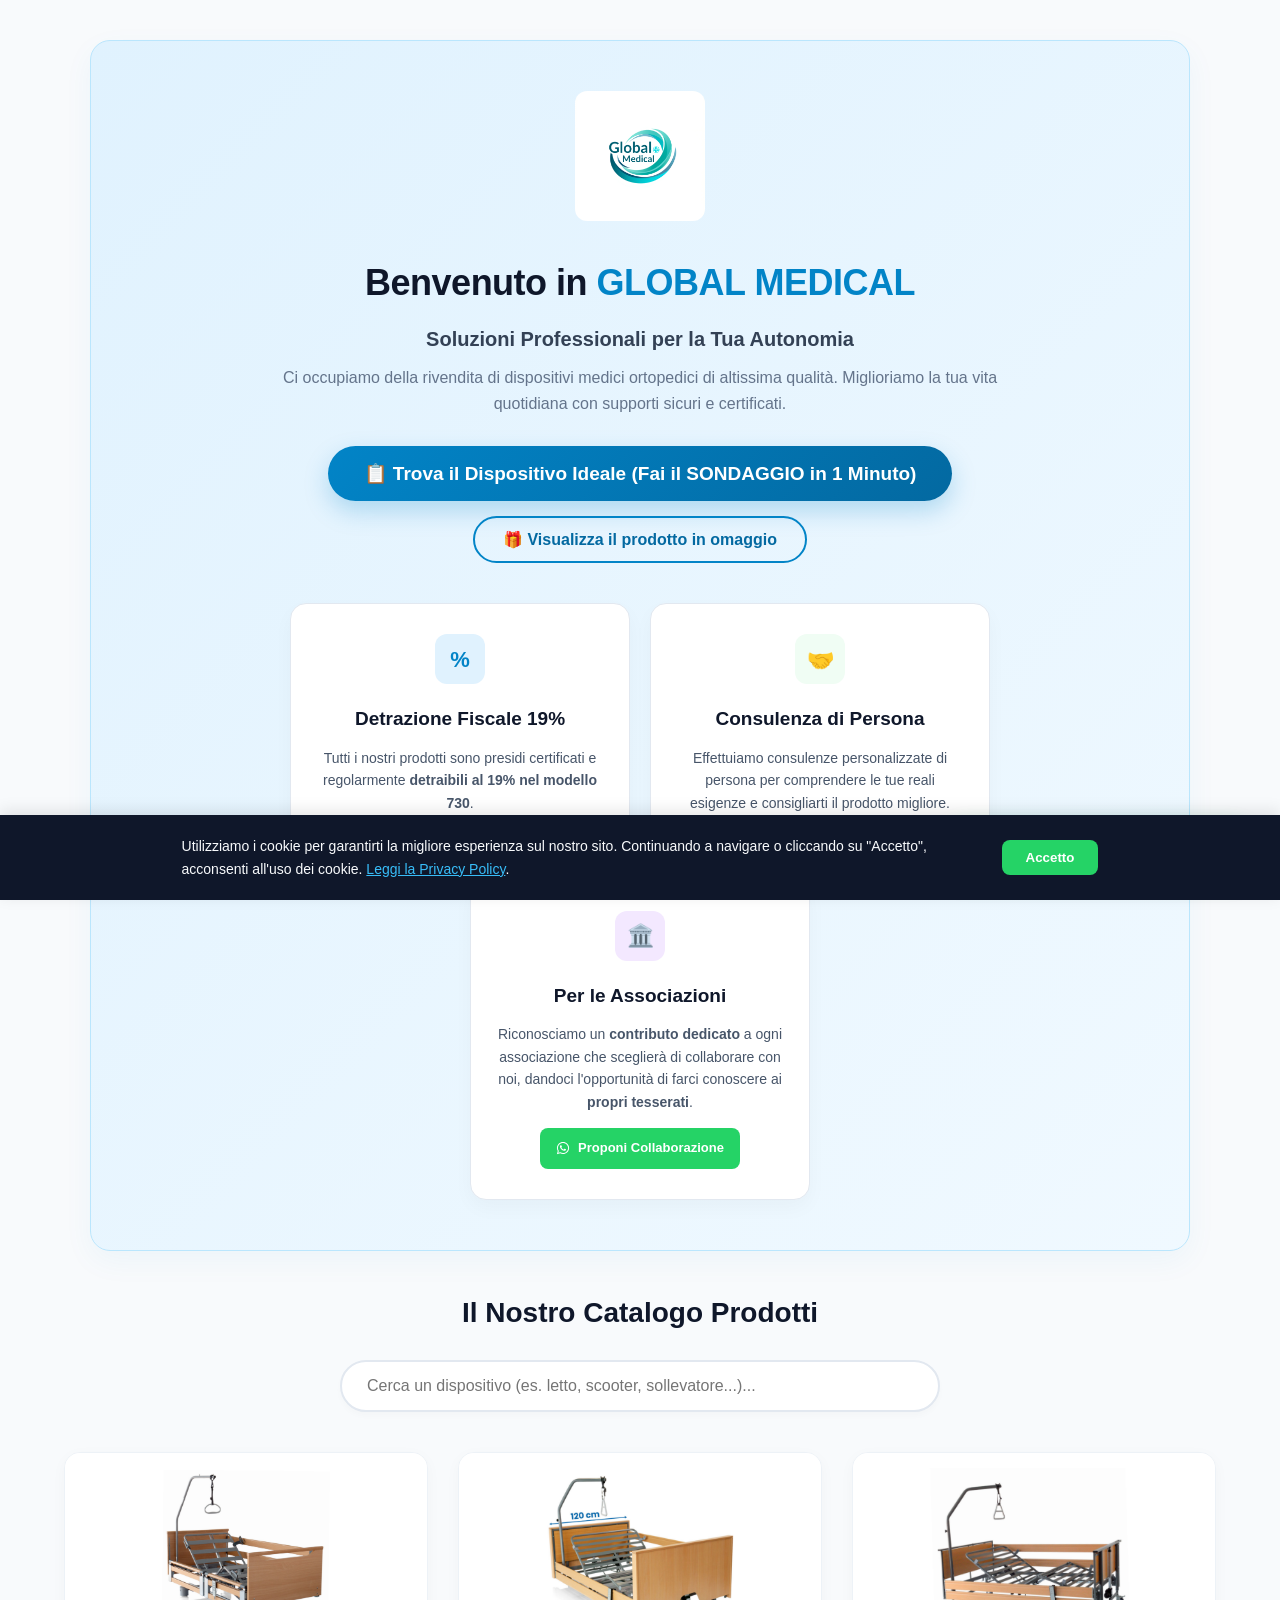
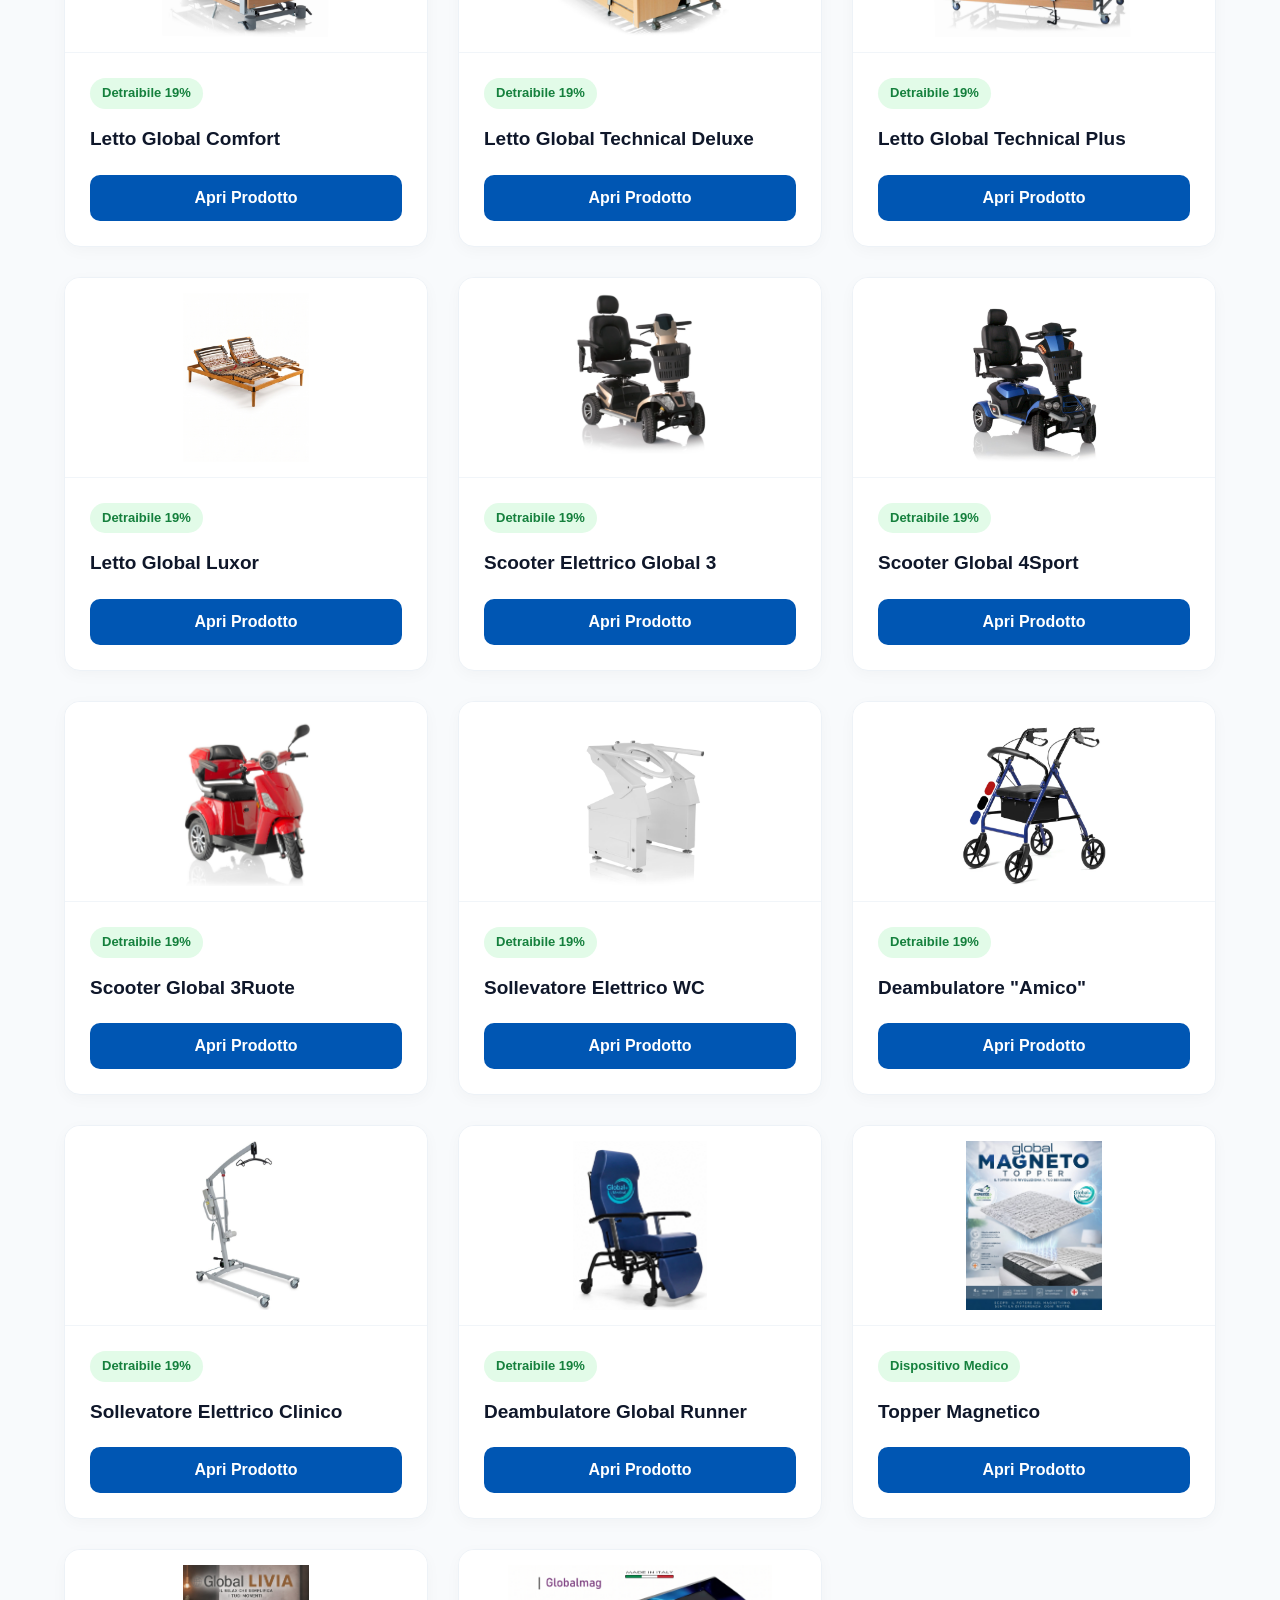
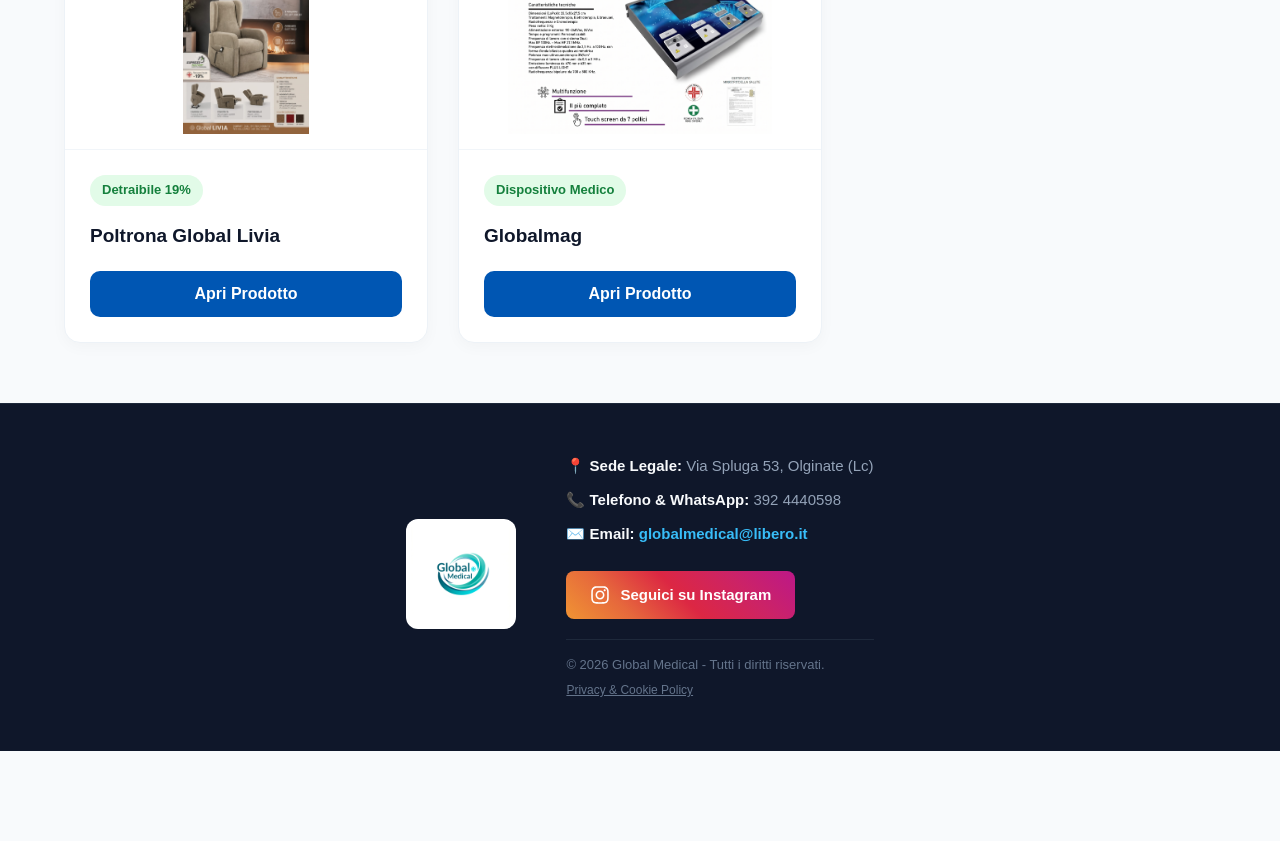
==== index.html @ 1dbcfe13 "Add files via upload" ====
<!DOCTYPE html>
<html lang="it">
<head>
    <meta charset="UTF-8">
    <meta name="viewport" content="width=device-width, initial-scale=1.0">
    <title>Dispositivi Medici Ortopedici e Scooter | Global Medical</title>
    <meta name="description" content="Global Medical offre dispositivi medici ortopedici, letti elettrici e scooter per anziani e disabili. Consulenza gratuita e detrazione fiscale del 19%.">
    
    <link rel="stylesheet" href="style.css">
    
    <script type="application/ld+json">
    {
      "@context": "https://schema.org",
      "@type": "MedicalBusiness",
      "name": "Global Medical",
      "image": "https://tuosito.com/logoglob.jpeg",
      "telephone": "+393924440598",
      "address": {
        "@type": "PostalAddress",
        "streetAddress": "Via Spluga 53",
        "addressLocality": "Olginate",
        "addressCountry": "IT"
      },
      "description": "Rivendita di dispositivi medici ortopedici di altissima qualità."
    }
    </script>
</head>
<body>

    <a href="https://wa.me/393924440598?text=Salve,%20vorrei%20prenotare%20una%20consulenza%20gratuita%20di%20persona" class="btn-consulenza-whatsapp" target="_blank">
        <svg xmlns="http://www.w3.org/2000/svg" viewBox="0 0 448 512" class="btn-icon" fill="white">
            <path d="M380.9 97.1C339 55.1 283.2 32 223.9 32c-122.4 0-222 99.6-222 222 0 39.1 10.2 77.3 29.6 111L0 480l117.7-30.9c32.4 17.7 68.9 27 106.1 27h.1c122.3 0 224.1-99.6 224.1-222 0-59.3-25.2-115-67.1-157.1zm-157 341.6c-33.2 0-65.7-8.9-94-25.7l-6.7-4-69.8 18.3L72 359.2l-4.4-7c-18.5-29.4-28.2-63.3-28.2-98.2 0-101.7 82.8-184.5 184.6-184.5 49.3 0 95.6 19.2 130.4 54.1 34.8 34.9 56.2 81.2 56.1 130.5 0 101.8-84.9 184.6-186.6 184.6zm101.2-138.2c-5.5-2.8-32.8-16.2-37.9-18-5.1-1.9-8.8-2.8-12.5 2.8-3.7 5.6-14.3 18-17.6 21.8-3.2 3.7-6.5 4.2-12 1.4-32.6-16.3-54-29.1-75.5-66-5.7-9.8 5.7-9.1 16.3-30.3 1.8-3.7.9-6.9-.5-9.7-1.4-2.8-12.5-30.1-17.1-41.2-4.5-10.8-9.1-9.3-12.5-9.5-3.2-.2-6.9-.2-10.6-.2-3.7 0-9.7 1.4-14.8 6.9-5.1 5.6-19.4 19-19.4 46.3 0 27.3 19.9 53.7 22.6 57.4 2.8 3.7 39.1 59.7 94.8 83.8 35.2 15.2 49 16.5 66.6 13.9 10.7-1.6 32.8-13.4 37.4-26.4 4.6-13 4.6-24.1 3.2-26.4-1.3-2.5-5-3.9-10.5-6.6z"/>
        </svg>
        Prenota Consulenza Gratuita
    </a>

    <div class="container">
        <div class="dashboard-welcome-panel">
            <div class="dashboard-logo-wrapper">
                <img src="logoglob.jpeg" alt="Global Medical Logo" class="dashboard-main-logo">
            </div>

            <h1 class="dashboard-welcome-title">Benvenuto in <span class="brand-highlight">GLOBAL MEDICAL</span></h1>
            <p class="dashboard-welcome-subtitle">Soluzioni Professionali per la Tua Autonomia</p>
            <p class="dashboard-welcome-description">Ci occupiamo della rivendita di dispositivi medici ortopedici di altissima qualità. Miglioriamo la tua vita quotidiana con supporti sicuri e certificati.</p>
            
            <div class="hero-buttons-wrapper">
                <button class="btn-sondaggio-hero" onclick="apriSondaggio()">
                    📋 Trova il Dispositivo Ideale (Fai il SONDAGGIO in 1 Minuto)
                </button>
                <button class="btn-omaggio-hero" onclick="apriOmaggio()">
                    🎁 Visualizza il prodotto in omaggio
                </button>
            </div>
            
            <div class="features-grid">
                <div class="feature-card tax-card">
                    <div class="card-icon">%</div>
                    <h3>Detrazione Fiscale 19%</h3>
                    <p>Tutti i nostri prodotti sono presidi certificati e regolarmente <strong>detraibili al 19% nel modello 730</strong>.</p>
                </div>
                <div class="feature-card consult-card">
                    <div class="card-icon">🤝</div>
                    <h3>Consulenza di Persona</h3>
                    <p>Effettuiamo consulenze personalizzate di persona per comprendere le tue reali esigenze e consigliarti il prodotto migliore.</p>
                </div>
                <div class="feature-card assoc-card">
                    <div class="card-icon">🏛️</div>
                    <h3>Per le Associazioni</h3>
                    <p>Riconosciamo un <strong>contributo dedicato</strong> a ogni associazione che sceglierà di collaborare con noi, dandoci l'opportunità di farci conoscere ai <strong>propri tesserati</strong>.</p>
                    <a href="https://wa.me/393924440598?text=Salve,%20siamo%20un'associazione%20e%20vorremmo%20approfondire%20la%20vostra%20proposta%20di%20collaborazione%20per%20i%20nostri%20tesserati." target="_blank" class="btn-wa-card-small">
                        <svg xmlns="http://www.w3.org/2000/svg" viewBox="0 0 448 512" fill="white" style="width:14px; height:14px;">
                            <path d="M380.9 97.1C339 55.1 283.2 32 223.9 32c-122.4 0-222 99.6-222 222 0 39.1 10.2 77.3 29.6 111L0 480l117.7-30.9c32.4 17.7 68.9 27 106.1 27h.1c122.3 0 224.1-99.6 224.1-222 0-59.3-25.2-115-67.1-157.1zm-157 341.6c-33.2 0-65.7-8.9-94-25.7l-6.7-4-69.8 18.3L72 359.2l-4.4-7c-18.5-29.4-28.2-63.3-28.2-98.2 0-101.7 82.8-184.5 184.6-184.5 49.3 0 95.6 19.2 130.4 54.1 34.8 34.9 56.2 81.2 56.1 130.5 0 101.8-84.9 184.6-186.6 184.6zm101.2-138.2c-5.5-2.8-32.8-16.2-37.9-18-5.1-1.9-8.8-2.8-12.5 2.8-3.7 5.6-14.3 18-17.6 21.8-3.2 3.7-6.5 4.2-12 1.4-32.6-16.3-54-29.1-75.5-66-5.7-9.8 5.7-9.1 16.3-30.3 1.8-3.7.9-6.9-.5-9.7-1.4-2.8-12.5-30.1-17.1-41.2-4.5-10.8-9.1-9.3-12.5-9.5-3.2-.2-6.9-.2-10.6-.2-3.7 0-9.7 1.4-14.8 6.9-5.1 5.6-19.4 19-19.4 46.3 0 27.3 19.9 53.7 22.6 57.4 2.8 3.7 39.1 59.7 94.8 83.8 35.2 15.2 49 16.5 66.6 13.9 10.7-1.6 32.8-13.4 37.4-26.4 4.6-13 4.6-24.1 3.2-26.4-1.3-2.5-5-3.9-10.5-6.6z"/>
                        </svg>
                        Proponi Collaborazione
                    </a>
                </div>
            </div>
        </div>
    </div>

    <main class="container">
        <h2 class="section-title">Il Nostro Catalogo Prodotti</h2>
        <div class="search-container">
            <input type="text" id="productSearch" placeholder="Cerca un dispositivo (es. letto, scooter, sollevatore...)...">
        </div>

        <div class="products-grid" id="productsGrid">
            
            <div class="product-card" data-name="letto ortopedico elettrico singolo global comfort disabili anziani">
                <div class="product-img-container"><img src="GLOBAL COMFORT-1.png" alt="Letto ortopedico elettrico Global Comfort per anziani" loading="lazy" class="product-img"></div>
                <div class="product-content">
                    <span class="badge-fiscale">Detraibile 19%</span>
                    <h3>Letto Global Comfort</h3>
                    <button class="btn-apri" onclick="apriModale('letto-comfort')">Apri Prodotto</button>
                </div>
            </div>

            <div class="product-card" data-name="letto ortopedico elettrico ribassato global technical deluxe">
                <div class="product-img-container"><img src="GLOBAL TECHNICAL DELUXE-1.png" alt="Letto ortopedico elettrico ribassato Global Technical Deluxe" loading="lazy" class="product-img"></div>
                <div class="product-content">
                    <span class="badge-fiscale">Detraibile 19%</span>
                    <h3>Letto Global Technical Deluxe</h3>
                    <button class="btn-apri" onclick="apriModale('letto-deluxe')">Apri Prodotto</button>
                </div>
            </div>

            <div class="product-card" data-name="letto ortopedico elettrico global technical plus">
                <div class="product-img-container"><img src="GLOBAL TECHNICAL PLUS-1.png" alt="Letto ortopedico elettrico Global Technical Plus" loading="lazy" class="product-img"></div>
                <div class="product-content">
                    <span class="badge-fiscale">Detraibile 19%</span>
                    <h3>Letto Global Technical Plus</h3>
                    <button class="btn-apri" onclick="apriModale('letto-plus')">Apri Prodotto</button>
                </div>
            </div>

            <div class="product-card" data-name="letto ortopedico elettrico singolo piazza e mezza global luxor funghi alveolati detraibile">
                <div class="product-img-container"><img src="global luxor.png" alt="Letto Global Luxor" loading="lazy" class="product-img"></div>
                <div class="product-content">
                    <span class="badge-fiscale">Detraibile 19%</span>
                    <h3>Letto Global Luxor</h3>
                    <button class="btn-apri" onclick="apriModale('letto-luxor')">Apri Prodotto</button>
                </div>
            </div>

            <div class="product-card" data-name="scooter elettrico global 3 esterno">
                <div class="product-img-container"><img src="GLOBAL 3-1.png" alt="Scooter elettrico Global 3" loading="lazy" class="product-img"></div>
                <div class="product-content">
                    <span class="badge-fiscale">Detraibile 19%</span>
                    <h3>Scooter Elettrico Global 3</h3>
                    <button class="btn-apri" onclick="apriModale('scooter-3')">Apri Prodotto</button>
                </div>
            </div>

            <div class="product-card" data-name="scooter elettrico robusto global 4sport">
                <div class="product-img-container"><img src="GLOBAL 4SPORT-1.png" alt="Scooter elettrico Global 4Sport" loading="lazy" class="product-img"></div>
                <div class="product-content">
                    <span class="badge-fiscale">Detraibile 19%</span>
                    <h3>Scooter Global 4Sport</h3>
                    <button class="btn-apri" onclick="apriModale('scooter-4sport')">Apri Prodotto</button>
                </div>
            </div>

            <div class="product-card" data-name="scooter elettrico 3 ruote vespa global 3ruote">
                <div class="product-img-container"><img src="GLOBAL 3RUOTE-1.png" alt="Scooter elettrico a 3 ruote stile vespa" loading="lazy" class="product-img"></div>
                <div class="product-content">
                    <span class="badge-fiscale">Detraibile 19%</span>
                    <h3>Scooter Global 3Ruote</h3>
                    <button class="btn-apri" onclick="apriModale('scooter-3ruote')">Apri Prodotto</button>
                </div>
            </div>

            <div class="product-card" data-name="sollevatore elettrico per wc bagno anziani disabili">
                <div class="product-img-container"><img src="sollevatore wc-1.jpg" alt="Sollevatore elettrico per WC" loading="lazy" class="product-img"></div>
                <div class="product-content">
                    <span class="badge-fiscale">Detraibile 19%</span>
                    <h3>Sollevatore Elettrico WC</h3>
                    <button class="btn-apri" onclick="apriModale('sollevatore-wc')">Apri Prodotto</button>
                </div>
            </div>

            <div class="product-card" data-name="deambulatore rollator amico">
                <div class="product-img-container"><img src="Deambulatore.png" alt="Deambulatore rollator per anziani" loading="lazy" class="product-img"></div>
                <div class="product-content">
                    <span class="badge-fiscale">Detraibile 19%</span>
                    <h3>Deambulatore "Amico"</h3>
                    <button class="btn-apri" onclick="apriModale('deambulatore-amico')">Apri Prodotto</button>
                </div>
            </div>

            <div class="product-card" data-name="sollevatore elettrico classico trasferimenti">
                <div class="product-img-container"><img src="Sollevatore elettrico-1.png" alt="Sollevatore elettrico per trasferimenti letto carrozzina" loading="lazy" class="product-img"></div>
                <div class="product-content">
                    <span class="badge-fiscale">Detraibile 19%</span>
                    <h3>Sollevatore Elettrico Clinico</h3>
                    <button class="btn-apri" onclick="apriModale('sollevatore-clinico')">Apri Prodotto</button>
                </div>
            </div>

            <div class="product-card" data-name="deambulatore rollator global runner pieghevole leggero anziani senior">
                <div class="product-img-container"><img src="GLOBAL RUNNER-1.jpg.jpeg" alt="Deambulatore Global Runner" loading="lazy" class="product-img"></div>
                <div class="product-content">
                    <span class="badge-fiscale">Detraibile 19%</span>
                    <h3>Deambulatore Global Runner</h3>
                    <button class="btn-apri" onclick="apriModale('deambulatore-runner')">Apri Prodotto</button>
                </div>
            </div>

            <div class="product-card" data-name="topper magnetico terapia riposo letto comfort">
                <div class="product-img-container"><img src="Magneto Topper.jpeg" alt="Topper Magnetico" loading="lazy" class="product-img"></div>
                <div class="product-content">
                    <span class="badge-fiscale">Dispositivo Medico</span>
                    <h3>Topper Magnetico</h3>
                    <button class="btn-apri" onclick="apriModale('topper-magnetico')">Apri Prodotto</button>
                </div>
            </div>

            <div class="product-card" data-name="poltrona relax elettrica alzapersona global livia 2 motori lift antimacchia anziani disabili comfort">
                <div class="product-img-container"><img src="Global Livia.png" alt="Poltrona Relax Global Livia" loading="lazy" class="product-img"></div>
                <div class="product-content">
                    <span class="badge-fiscale">Detraibile 19%</span>
                    <h3>Poltrona Global Livia</h3>
                    <button class="btn-apri" onclick="apriModale('poltrona-livia')">Apri Prodotto</button>
                </div>
            </div>

            <div class="product-card" data-name="globalmag magnetoterapia elettroterapia ultrasuoni radiofrequenza cromoterapia multifunzione touch screen">
                <div class="product-img-container"><img src="Globalmag.png" alt="Globalmag dispositivo multifunzione magnetoterapia" loading="lazy" class="product-img"></div>
                <div class="product-content">
                    <span class="badge-fiscale">Dispositivo Medico</span>
                    <h3>Globalmag</h3>
                    <button class="btn-apri" onclick="apriModale('globalmag')">Apri Prodotto</button>
                </div>
            </div>
            
        </div>
    </main>

    <footer>
        <div class="container footer-content">
            <div class="footer-logo-section">
                <img src="logoglob.jpeg" alt="Global Medical Logo" class="footer-logo">
            </div>
            
            <div class="footer-text-section">
                <div class="footer-details">
                    <p>📍 <strong>Sede Legale:</strong> Via Spluga 53, Olginate (Lc)</p>
                    <p>📞 <strong>Telefono & WhatsApp:</strong> 392 4440598</p>
                    <p>✉️ <strong>Email:</strong> <a href="mailto:globalmedical@libero.it">globalmedical@libero.it</a></p>
                    <a href="https://www.instagram.com/globalmedicalbenessere?igsh=MXJwaGk5YXZxcnk0aw==" target="_blank" class="btn-instagram-footer">
                        <svg xmlns="http://www.w3.org/2000/svg" viewBox="0 0 448 512" class="btn-icon" fill="currentColor">
                            <path d="M224.1 141c-63.6 0-114.9 51.3-114.9 114.9s51.3 114.9 114.9 114.9S339 319.5 339 255.9 287.7 141 224.1 141zm0 189.6c-41.1 0-74.7-33.5-74.7-74.7s33.5-74.7 74.7-74.7 74.7 33.5 74.7 74.7-33.6 74.7-74.7 74.7zm146.4-194.3c0 14.9-12 26.8-26.8 26.8-14.9 0-26.8-12-26.8-26.8s12-26.8 26.8-26.8 26.8 12.2 26.8 26.8zm76.1 27.2c-1.7-35.9-9.9-67.7-36.2-93.9-26.2-26.2-58-34.4-93.9-36.2-37-2.1-147.9-2.1-184.9 0-35.8 1.7-67.6 9.9-93.9 36.1s-34.4 58-36.2 93.9c-2.1 37-2.1 147.9 0 184.9 1.7 35.9 9.9 67.7 36.2 93.9s58 34.4 93.9 36.2c37 2.1 147.9 2.1 184.9 0 35.9-1.7 67.7-9.9 93.9-36.2 26.2-26.2 34.4-58 36.2-93.9 2.1-37 2.1-147.8 0-184.8zM398.8 388c-7.8 19.6-22.9 34.7-42.6 42.6-29.5 11.7-99.5 9-132.1 9s-102.7 2.6-132.1-9c-19.6-7.8-34.7-22.9-42.6-42.6-11.7-29.5-9-99.5-9-132.1s-2.6-102.7 9-132.1c7.8-19.6 22.9-34.7 42.6-42.6 29.5-11.7 99.5-9 132.1-9s102.7-2.6 132.1 9c19.6 7.8 34.7 22.9 42.6 42.6 11.7 29.5 9 99.5 9 132.1s2.7 102.7-9 132.1z"/>
                        </svg>
                        Seguici su Instagram
                    </a>
                </div>
                <p class="copyright-text">
                    &copy; 2026 Global Medical - Tutti i diritti riservati.<br>
                    <a href="policy.html" style="color: #64748b; text-decoration: underline; font-size: 12px; margin-top:5px; display:inline-block;">Privacy & Cookie Policy</a>
                </p>
            </div>
        </div>
    </footer>

    <div id="modalProdotto" class="modal">
        <div class="modal-content">
            <span class="close-btn" onclick="chiudiModale()">&times;</span>
            <span class="badge-fiscale">Dispositivo Medico Detraibile 19%</span>
            <h2 id="modalTitolo">Titolo Prodotto</h2>
            <div class="modal-media-section">
                <div class="main-preview-box">
                    <img id="modalFotoPrincipale" src="" alt="Foto principale" onclick="apriLightboxAttuale()">
                    <div class="zoom-hint">🔍 Clicca sulla foto per ingrandirla a schermo intero</div>
                </div>
                <div id="modalGalleriaScorrevole" class="thumb-scroll-container"></div>
            </div>
            <p id="modalDescrizione" class="modal-descrizione"></p>
            <div id="modalDettagli" class="modal-dettagli"></div>
            <a id="modalWhatsapp" href="#" class="btn-whatsapp btn-modal-wa" target="_blank">
                Richiedi Informazioni su questo Prodotto
            </a>
        </div>
    </div>

    <div id="lightboxFoto" class="lightbox">
        <span class="close-lightbox" onclick="chiudiLightbox()">&times;</span>
        <button class="lightbox-arrow arrow-left" onclick="cambiaFotoLightbox(-1)">&#10094;</button>
        <div class="lightbox-content-box">
            <img id="lightboxImgGrande" src="" alt="Zoom foto">
        </div>
        <button class="lightbox-arrow arrow-right" onclick="cambiaFotoLightbox(1)">&#10095;</button>
    </div>

    <div id="modalOmaggio" class="modal">
        <div class="modal-content" style="max-width: 500px; text-align: center;">
            <span class="close-btn" onclick="chiudiOmaggio()">&times;</span>
            <h2 style="color: #0f172a; margin-bottom: 10px;">Il tuo Regalo Esclusivo</h2>
            <p style="margin-bottom: 20px; color: #475569;">Completa il SONDAGGIO di un minuto e ricevi in omaggio il comodo Cuscino Global Medical insieme alla tua consulenza!</p>
            
            <img src="Cuscinoglob.jpeg" alt="Cuscino Global Medical in Omaggio" style="max-width: 100%; border-radius: 12px; box-shadow: 0 4px 15px rgba(0,0,0,0.1);">
            
            <button class="btn-sondaggio-invia" style="margin-top: 25px;" onclick="chiudiOmaggio(); apriSondaggio();">
                Inizia il Sondaggio Ora
            </button>
        </div>
    </div>

    <div id="modalSondaggio" class="modal">
        <div class="modal-content" style="max-width: 580px;">
            <span class="close-btn" onclick="chiudiSondaggio()">&times;</span>
            <span class="badge-fiscale" style="background-color: #e0f2fe; color: #0284c7;">Consulenza e Cuscino in Omaggio</span>
            <h2 style="color: #0f172a; margin-top: 10px; margin-bottom: 10px; font-weight: 800;">Trova la Soluzione ai tuoi Dolori</h2>
            
            <p style="color: #dc2626; font-weight: 700; font-size: 13px; margin-bottom: 10px; border-left: 3px solid #dc2626; padding-left: 10px;">
                📍 Attenzione: I nostri servizi e l'omaggio sono validi esclusivamente per i residenti nel NORD ITALIA.
            </p>
            
            <p style="margin-bottom: 25px; color: #475569; font-size: 14px;">Rispondi a queste brevi domande per aiutarci a capire la tua situation. Inserisci il cellulare per ricevere la consulenza.</p>
            
            <form action="https://formsubmit.co/matteosala40@gmail.com" method="POST" class="form-sondaggio" id="formSondaggioPersonale">
                <input type="hidden" name="_subject" value="🎯 Nuovo Contatto: Sondaggio Magnetoterapia">
                <input type="hidden" name="_template" value="table">
                <input type="hidden" name="_captcha" value="false">

                <div class="form-group">
                    <label>1. Che tipo di dolori hai?</label>
                    <select name="Tipo_Dolore" required>
                        <option value="" disabled selected>Scegli un'opzione...</option>
                        <option value="Dolori articolari (ginocchia, spalle, ecc.)">Dolori articolari (ginocchia, spalle, ecc.)</option>
                        <option value="Mal di schiena o Cervicale">Mal di schiena o Cervicale</option>
                        <option value="Artrite o Artrosi">Artrite o Artrosi</option>
                        <option value="Dolori muscolari o traumi recenti">Dolori muscolari o traumi recenti</option>
                    </select>
                </div>
                <div class="form-group">
                    <label>2. Prendi farmaci per questi dolori?</label>
                    <select name="Uso_Farmaci" required>
                        <option value="" disabled selected>Scegli un'opzione...</option>
                        <option value="Sì, quotidianamente">Sì, quotidianamente</option>
                        <option value="Sì, ma solo al bisogno">Sì, ma solo al bisogno</option>
                        <option value="No, preferisco non prendere nulla">No, preferisco non prendere nulla</option>
                    </select>
                </div>
                <div class="form-group">
                    <label>3. Sei un portatore di pacemaker?</label>
                    <select name="Pacemaker" required>
                        <option value="" disabled selected>Scegli un'opzione...</option>
                        <option value="Sì">Sì</option>
                        <option value="No">No</option>
                    </select>
                </div>
                <div class="form-group">
                    <label>4. Conosci la magnetoterapia?</label>
                    <select name="Conoscenza_Magnetoterapia" required>
                        <option value="" disabled selected>Scegli un'opzione...</option>
                        <option value="Sì, l'ho già provata in passato">Sì, l'ho già provata in passato</option>
                        <option value="Ne ho sentito parlare ma non l'ho mai provata">Ne ho sentito parlare ma non l'ho mai provata</option>
                        <option value="No, non so cosa sia">No, non so cosa sia</option>
                    </select>
                </div>
                <div class="form-group">
                    <label>5. Inserisci il tuo numero di cellulare:</label>
                    <input type="tel" name="Numero_Cellulare" placeholder="Es. 392 4440598" required>
                </div>
                <div class="form-group">
                    <label>6. In quale area geografica risiedi?</label>
                    <select name="Area_Geografica" id="controlloRegione" required>
                        <option value="" disabled selected>Seleziona la tua area...</option>
                        <option value="Nord Italia">Nord Italia (Servizio Attivo e Omaggio Valido)</option>
                        <option value="Centro Italia">Centro Italia (Servizio attualmente NON coperto)</option>
                        <option value="Sud o Isole">Sud o Isole (Servizio attualmente NON coperto)</option>
                    </select>
                </div>

                <button type="submit" class="btn-invia-sondaggio">Invia e Ricevi Consulenza</button>
            </form>
        </div>
    </div>

    <div id="cookieBanner" class="cookie-banner">
        <p>
            Utilizziamo i cookie per garantirti la migliore esperienza sul nostro sito. 
            Continuando a navigare o cliccando su "Accetto", acconsenti all'uso dei cookie. 
            <a href="policy.html" target="_blank" class="cookie-link">Leggi la Privacy Policy</a>.
        </p>
        <button id="btnAccettaCookie" class="btn-cookie">Accetto</button>
    </div>

    <script src="script.js"></script>

</body>
</html>
---- style.css ----
/* Reset e impostazioni di base */
* { margin: 0; padding: 0; box-sizing: border-box; font-family: 'Segoe UI', Tahoma, Geneva, Verdana, sans-serif; }
body { background-color: #f8fafc; color: #1e293b; line-height: 1.6; padding-bottom: 90px; }
.container { width: 90%; max-width: 1200px; margin: 0 auto; }

/* Riquadro di Benvenuto Centrato e Moderno */
.dashboard-welcome-panel {
    background: linear-gradient(135deg, #e0f2fe 0%, #f0f9ff 100%);
    border: 1.5px solid #bae6fd;
    border-radius: 20px;
    padding: 50px 30px;
    margin: 40px auto;
    max-width: 1100px;
    box-shadow: 0 10px 30px rgba(2, 132, 199, 0.05);
    display: flex;
    flex-direction: column;
    align-items: center;
    justify-content: center;
    text-align: center;
}

.dashboard-logo-wrapper { margin-bottom: 25px; }
.dashboard-main-logo { height: 130px; width: auto; object-fit: contain; border-radius: 12px; }

/* Tipografia del Benvenuto */
.dashboard-welcome-title { color: #0f172a; font-size: 36px; font-weight: 800; letter-spacing: -0.5px; margin-bottom: 12px; }
.brand-highlight { color: #0284c7; }
.dashboard-welcome-subtitle { color: #334155; font-size: 20px; font-weight: 600; max-width: 800px; margin-bottom: 10px; }
.dashboard-welcome-description { color: #64748b; font-size: 16px; font-weight: 400; max-width: 750px; margin-bottom: 30px; }

/* CONTENITORE E STILI DEI NUOVI BOTTONI HERO (Sondaggio e Omaggio) */
.hero-buttons-wrapper {
    display: flex;
    flex-direction: column;
    align-items: center;
    gap: 15px;
    margin-bottom: 40px;
}

.btn-sondaggio-hero {
    background: linear-gradient(135deg, #0284c7 0%, #0369a1 100%);
    color: white;
    font-size: 19px;
    font-weight: 800;
    padding: 16px 36px;
    border: none;
    border-radius: 50px;
    cursor: pointer;
    box-shadow: 0 10px 25px rgba(2, 132, 199, 0.25);
    transition: transform 0.2s, box-shadow 0.2s;
    animation: battitoEffetto 2.5s infinite;
}
.btn-sondaggio-hero:hover { transform: scale(1.03); box-shadow: 0 12px 30px rgba(2, 132, 199, 0.35); }

.btn-omaggio-hero {
    background-color: transparent;
    color: #0369a1;
    font-size: 16px;
    font-weight: 700;
    padding: 12px 28px;
    border: 2px solid #0284c7;
    border-radius: 50px;
    cursor: pointer;
    transition: background-color 0.2s, color 0.2s, transform 0.2s;
}
.btn-omaggio-hero:hover {
    background-color: #0284c7;
    color: white;
    transform: scale(1.02);
}

@keyframes battitoEffetto {
    0% { transform: scale(1); }
    50% { transform: scale(1.02); box-shadow: 0 10px 30px rgba(2, 132, 199, 0.4); }
    100% { transform: scale(1); }
}

/* Griglia Finestrelte Servizi */
.features-grid { display: flex; justify-content: center; gap: 20px; flex-wrap: wrap; width: 100%; }

.feature-card { 
    background: #ffffff; 
    padding: 30px 25px; 
    border-radius: 16px; 
    width: 100%; 
    max-width: 340px; 
    text-align: center; 
    box-shadow: 0 8px 20px rgba(15, 23, 42, 0.03); 
    border: 1px solid #e2e8f0; 
    transition: transform 0.3s ease, box-shadow 0.3s ease; 
    display: flex;
    flex-direction: column;
    align-items: center; 
    justify-content: space-between;
}
.feature-card:hover { transform: translateY(-5px); box-shadow: 0 15px 35px rgba(15, 23, 42, 0.08); }

.card-icon { width: 50px; height: 50px; border-radius: 12px; display: flex; align-items: center; justify-content: center; font-size: 22px; font-weight: bold; margin-bottom: 20px; }

/* Colori personalizzati per le tre finestrelle */
.tax-card .card-icon { background-color: #e0f2fe; color: #0384c7; }
.consult-card .card-icon { background-color: #f0fdf4; color: #16a34a; }
.assoc-card .card-icon { background-color: #f3e8ff; color: #7c3aed; } 

.feature-card h3 { font-size: 19px; color: #0f172a; margin-bottom: 12px; font-weight: 700; }
.feature-card p { font-size: 14px; color: #475569; line-height: 1.6; margin-bottom: 15px; }

/* Piccolo tasto WhatsApp interno dedicato alle Associazioni */
.btn-wa-card-small {
    display: inline-flex;
    align-items: center;
    justify-content: center;
    gap: 8px;
    background-color: #25D366;
    color: white !important;
    text-decoration: none !important;
    padding: 10px 16px;
    border-radius: 8px;
    font-weight: 700;
    font-size: 13px;
    width: fit-content;
    margin-top: auto; 
    transition: background-color 0.2s, transform 0.2s;
}
.btn-wa-card-small:hover { background-color: #1ebd58; transform: translateY(-2px); }

/* Icone SVG */
.btn-icon { width: 24px; height: 24px; }

/* Pulsante fluttuante WhatsApp Globale */
.btn-consulenza-whatsapp { 
    position: fixed; bottom: 25px; right: 25px; background-color: #25D366; color: white; text-decoration: none; padding: 14px 28px; border-radius: 50px; font-weight: 700; box-shadow: 0 6px 20px rgba(37, 211, 102, 0.4); z-index: 1000; display: flex; align-items: center; gap: 12px; font-size: 16px; transition: transform 0.2s, background-color 0.2s; 
}
.btn-consulenza-whatsapp:hover { background-color: #1ebd58; transform: scale(1.03); }

/* Sezione Catalogo e Ricerca */
.section-title { margin: 25px 0; color: #0f172a; text-align: center; font-size: 28px; font-weight: 800; }
.search-container { margin-bottom: 40px; text-align: center; }
#productSearch { width: 100%; max-width: 600px; padding: 15px 25px; font-size: 16px; border: 2px solid #e2e8f0; border-radius: 30px; outline: none; background-color: #ffffff; transition: border-color 0.2s; box-shadow: 0 4px 6px rgba(0,0,0,0.02); }
#productSearch:focus { border-color: #0056b3; }

/* Griglia Prodotti */
.products-grid { display: grid; grid-template-columns: repeat(auto-fill, minmax(300px, 1fr)); gap: 30px; margin-bottom: 60px; }
.product-card { background: #ffffff; border-radius: 16px; overflow: hidden; box-shadow: 0 4px 15px rgba(15, 23, 42, 0.03); border: 1px solid #edf2f7; display: flex; flex-direction: column; }
.product-img-container { width: 100%; height: 200px; background-color: #ffffff; padding: 15px; display: flex; align-items: center; justify-content: center; border-bottom: 1px solid #f1f5f9; }
.product-img { max-width: 100%; max-height: 100%; object-fit: contain; }
.product-content { padding: 25px; display: flex; flex-direction: column; flex-grow: 1; justify-content: space-between; }
.badge-fiscale { background-color: #e2fbe8; color: #15803d; padding: 5px 12px; border-radius: 20px; font-size: 13px; font-weight: 700; align-self: flex-start; margin-bottom: 15px; display: inline-block;}
.product-content h3 { font-size: 19px; color: #0f172a; margin-bottom: 20px; font-weight: 700; }
.btn-apri { background-color: #0056b3; color: white; text-align: center; padding: 14px; border: none; border-radius: 10px; font-weight: 700; cursor: pointer; font-size: 16px; width: 100%; transition: background-color 0.2s; }
.btn-apri:hover { background-color: #004085; }

/* Finestre Modali con Scorrimento Interno */
.modal { display: none; position: fixed; z-index: 2000; left: 0; top: 0; width: 100%; height: 100%; overflow: auto; background-color: rgba(15, 23, 42, 0.65); align-items: center; justify-content: center; padding: 20px; }
.modal-content { background-color: #fff; padding: 45px 30px 35px 30px; border-radius: 20px; width: 100%; max-width: 750px; position: relative; max-height: 85vh; overflow-y: auto; box-shadow: 0 25px 50px -12px rgba(0, 0, 0, 0.25); animation: scivolaGiu 0.3s ease-out; }
@keyframes scivolaGiu { from {transform: translateY(-40px); opacity: 0;} to {transform: translateY(0); opacity: 1;} }

.close-btn { 
    color: #94a3b8; position: absolute; top: 15px; right: 20px; font-size: 32px; font-weight: bold; cursor: pointer; line-height: 1; z-index: 100; background-color: #ffffff; border-radius: 50%; width: 45px; height: 45px; display: flex; align-items: center; justify-content: center; box-shadow: 0 4px 10px rgba(0,0,0,0.08); transition: 0.2s;
}
.close-btn:hover { color: #1e293b; background-color: #f1f5f9; transform: scale(1.1); }

/* Dettagli interni Modale */
.modal-media-section { background-color: #f8fafc; padding: 15px; border-radius: 12px; margin: 15px 0; text-align: center; border: 1px solid #e2e8f0; }
.main-preview-box { width: 100%; height: 320px; display: flex; flex-direction: column; align-items: center; justify-content: center; position: relative; cursor: pointer; }
#modalFotoPrincipale { max-width: 100%; max-height: 290px; object-fit: contain; border-radius: 8px; transition: transform 0.2s; }
.zoom-hint { font-size: 12px; color: #64748b; margin-top: 8px; font-style: italic; }
.thumb-scroll-container { display: flex; gap: 10px; overflow-x: auto; padding: 10px 5px; margin-top: 10px; scroll-behavior: smooth; border-top: 1px solid #e2e8f0; }
.thumb-scroll-container::-webkit-scrollbar { height: 6px; }
.thumb-scroll-container::-webkit-scrollbar-thumb { background-color: #cbd5e1; border-radius: 10px; }
.thumb-img { width: 85px; height: 65px; object-fit: cover; border-radius: 8px; cursor: pointer; border: 2px solid transparent; opacity: 0.6; flex-shrink: 0; transition: 0.2s; }
.thumb-img:hover, .thumb-img.active { opacity: 1; border-color: #0056b3; }
.modal-descrizione { font-size: 15px; margin: 25px 0; color: #334155; border-left: 4px solid #0056b3; padding-left: 15px; font-weight: 500; }
.modal-dettagli h4 { color: #0056b3; margin-top: 20px; margin-bottom: 8px; font-size: 17px; font-weight: 700; }
.modal-dettagli ul { margin-left: 20px; margin-bottom: 15px; color: #334155; font-size: 15px; line-height: 1.7; }
.btn-modal-wa { background-color: #25D366; color: white; text-align: center; padding: 15px; text-decoration: none; border-radius: 10px; font-weight: bold; display: flex; margin-top: 30px; align-items: center; justify-content: center; gap: 12px; font-size: 16px; }

/* Moduli Sondaggio e Modali */
.form-group { margin-bottom: 20px; text-align: left; }
.form-group label { display: block; font-weight: 700; color: #0f172a; margin-bottom: 8px; font-size: 15px; }
.form-group select, .form-group input { width: 100%; padding: 12px 16px; font-size: 15px; border: 2px solid #e2e8f0; border-radius: 8px; background-color: #f8fafc; color: #334155; outline: none; }
.btn-sondaggio-invia { width: 100%; background-color: #16a34a; color: white; font-size: 16px; font-weight: 700; padding: 14px; border: none; border-radius: 8px; cursor: pointer; display: flex; align-items: center; justify-content: center; gap: 10px; }
.btn-sondaggio-invia:hover { background-color: #15803d; }

.btn-invia-sondaggio {
    width: 100%; background-color: #16a34a; color: white; font-size: 16px; font-weight: 700; padding: 14px;
    border: none; border-radius: 8px; cursor: pointer; display: flex; align-items: center; justify-content: center; gap: 10px; transition: background-color 0.2s; margin-top: 25px;
}
.btn-invia-sondaggio:hover { background-color: #15803d; }

/* Lightbox zoom */
.lightbox { display: none; position: fixed; z-index: 3000; left: 0; top: 0; width: 100%; height: 100%; background-color: rgba(15, 23, 42, 0.98); align-items: center; justify-content: center; }
.lightbox-content-box { max-width: 85vw; max-height: 85vh; display: flex; align-items: center; justify-content: center; }
#lightboxImgGrande { max-width: 85vw; max-height: 85vh; width: auto; height: auto; object-fit: contain; border-radius: 4px; animation: opacita 0.2s ease-in; }
@keyframes opacita { from {opacity: 0.5;} to {opacity: 1;} }
.close-lightbox { position: absolute; top: 20px; right: 30px; color: #fff; font-size: 50px; font-weight: bold; cursor: pointer; }
.lightbox-arrow { position: absolute; background: rgba(255,255,255,0.08); border: none; color: white; font-size: 35px; padding: 15px 22px; cursor: pointer; border-radius: 50%; user-select: none; top: 50%; transform: translateY(-50%); transition: background 0.2s; }
.lightbox-arrow:hover { background: rgba(255,255,255,0.2); }
.arrow-left { left: 20px; }
.arrow-right { right: 20px; }

/* FOOTER (Logo a sinistra, contatti a destra) */
footer { background-color: #0f172a; color: #94a3b8; padding: 50px 0; font-size: 15px; border-top: 1px solid #1e293b; }
.footer-content { display: flex; align-items: center; justify-content: center; gap: 50px; flex-wrap: wrap; }
.footer-logo { max-height: 110px; width: auto; border-radius: 12px; background-color: #ffffff; padding: 5px; }
.footer-text-section { display: flex; flex-direction: column; text-align: left; }
.footer-details { display: flex; flex-direction: column; gap: 10px; }
.footer-details strong { color: #f8fafc; }
.footer-details a { color: #38bdf8; text-decoration: none; font-weight: 600; }
.footer-details a:hover { text-decoration: underline; }
.copyright-text { margin-top: 20px; font-size: 13px; color: #64748b; border-top: 1px solid #1e293b; padding-top: 15px; }

/* Tasto Instagram */
.btn-instagram-footer {
    display: inline-flex; align-items: center; gap: 10px; background: linear-gradient(45deg, #f09433 0%, #e6683c 25%, #dc2743 50%, #cc2366 75%, #bc1888 100%); color: #ffffff !important; padding: 12px 24px; border-radius: 8px; text-decoration: none !important; font-weight: 700; font-size: 15px; margin-top: 15px; transition: transform 0.2s, box-shadow 0.2s; width: fit-content;
}
.btn-instagram-footer:hover { transform: translateY(-3px); box-shadow: 0 8px 20px rgba(220, 39, 67, 0.4); }
.btn-instagram-footer .btn-icon { width: 20px; height: 20px; }

/* BANNER COOKIE */
.cookie-banner {
    position: fixed;
    bottom: -150px; 
    left: 0;
    width: 100%;
    background-color: #0f172a; 
    color: #f8fafc;
    padding: 20px;
    display: flex;
    justify-content: center;
    align-items: center;
    gap: 20px;
    box-shadow: 0 -4px 15px rgba(0, 0, 0, 0.1);
    z-index: 9999; 
    transition: bottom 0.5s ease-in-out; 
}
.cookie-banner.show { bottom: 0; }
.cookie-banner p { font-size: 14px; margin: 0; max-width: 800px; text-align: left; }
.cookie-link { color: #38bdf8; text-decoration: underline; }
.btn-cookie { background-color: #25D366; color: white; border: none; padding: 10px 24px; border-radius: 8px; font-weight: bold; cursor: pointer; transition: background-color 0.2s; white-space: nowrap; }
.btn-cookie:hover { background-color: #1ebd58; }

/* Responsive Cellulari */
@media (max-width: 768px) {
    .footer-content { flex-direction: column; text-align: center; gap: 30px; }
    .footer-text-section { text-align: center; }
    .btn-instagram-footer { margin: 15px auto 0 auto; }
    .feature-card { max-width: 100%; }
    .cookie-banner { flex-direction: column; text-align: center; padding: 15px; }
    .cookie-banner p { text-align: center; }
}
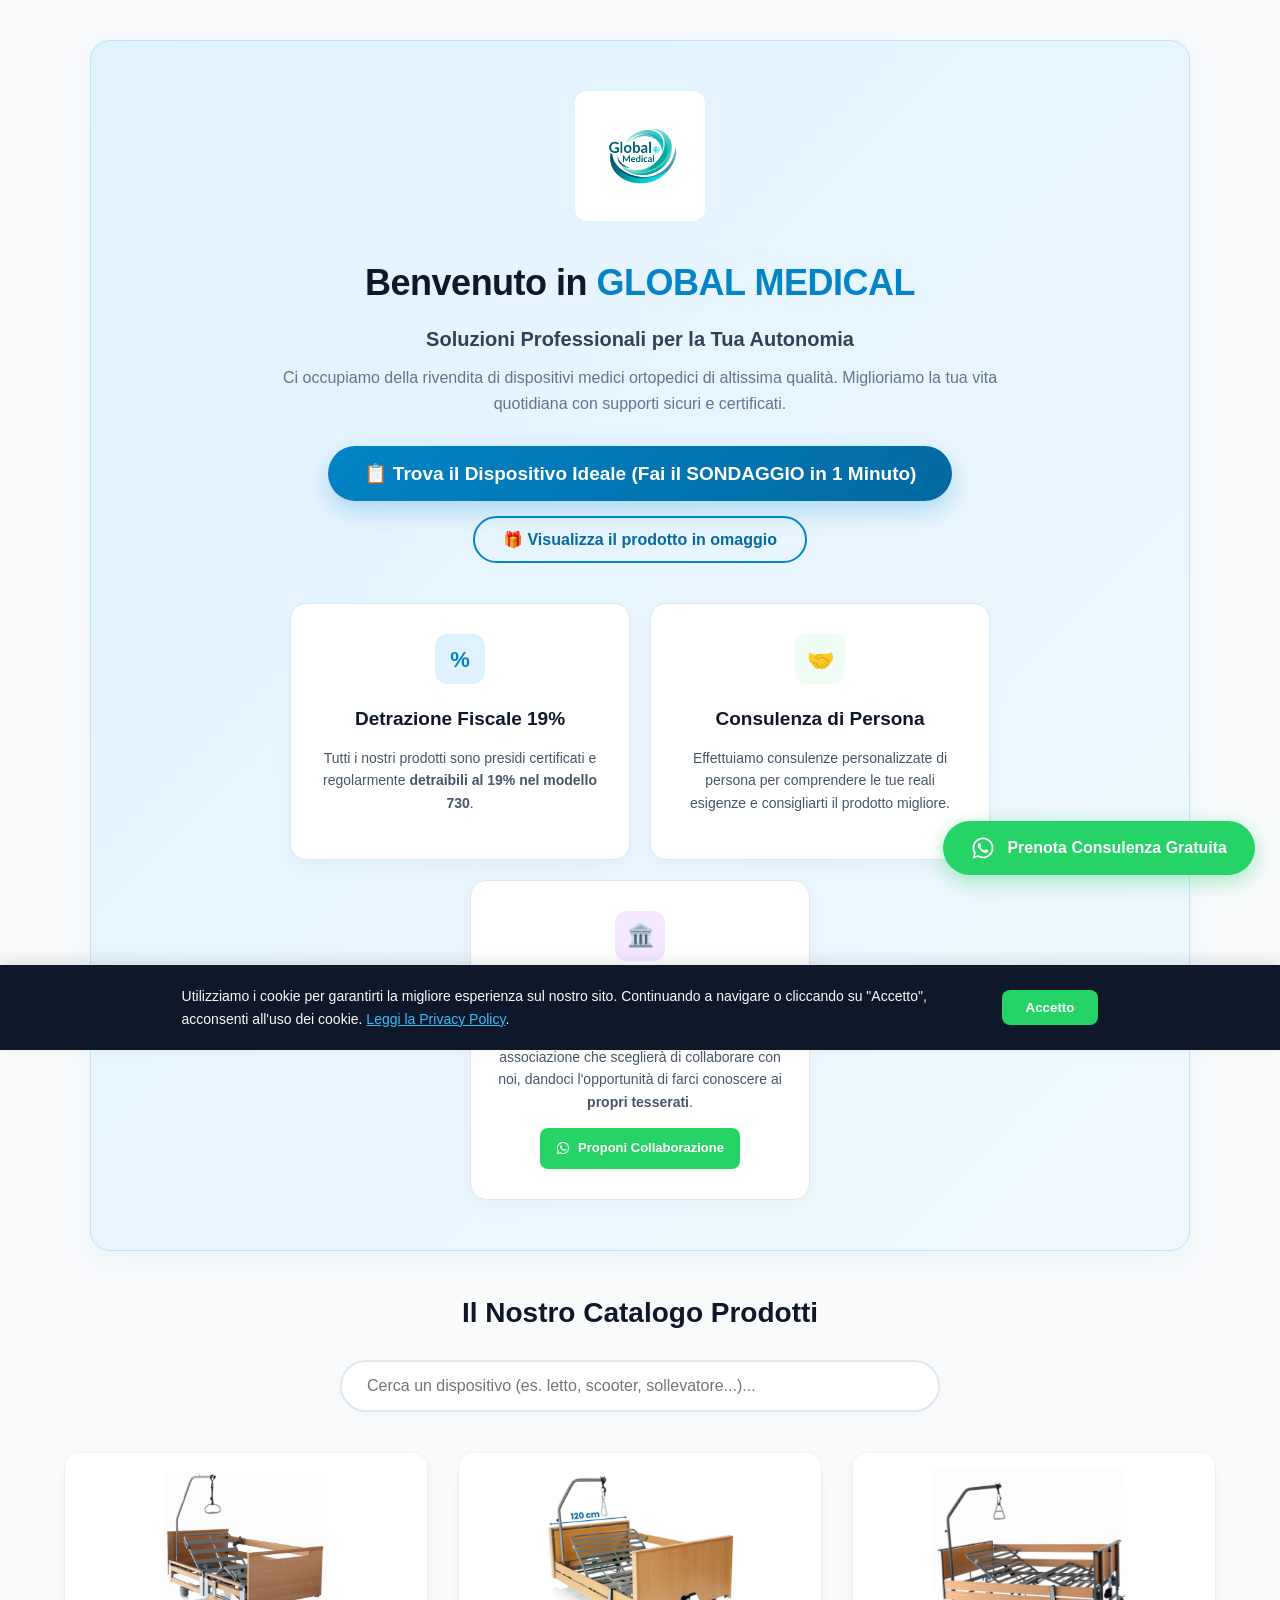
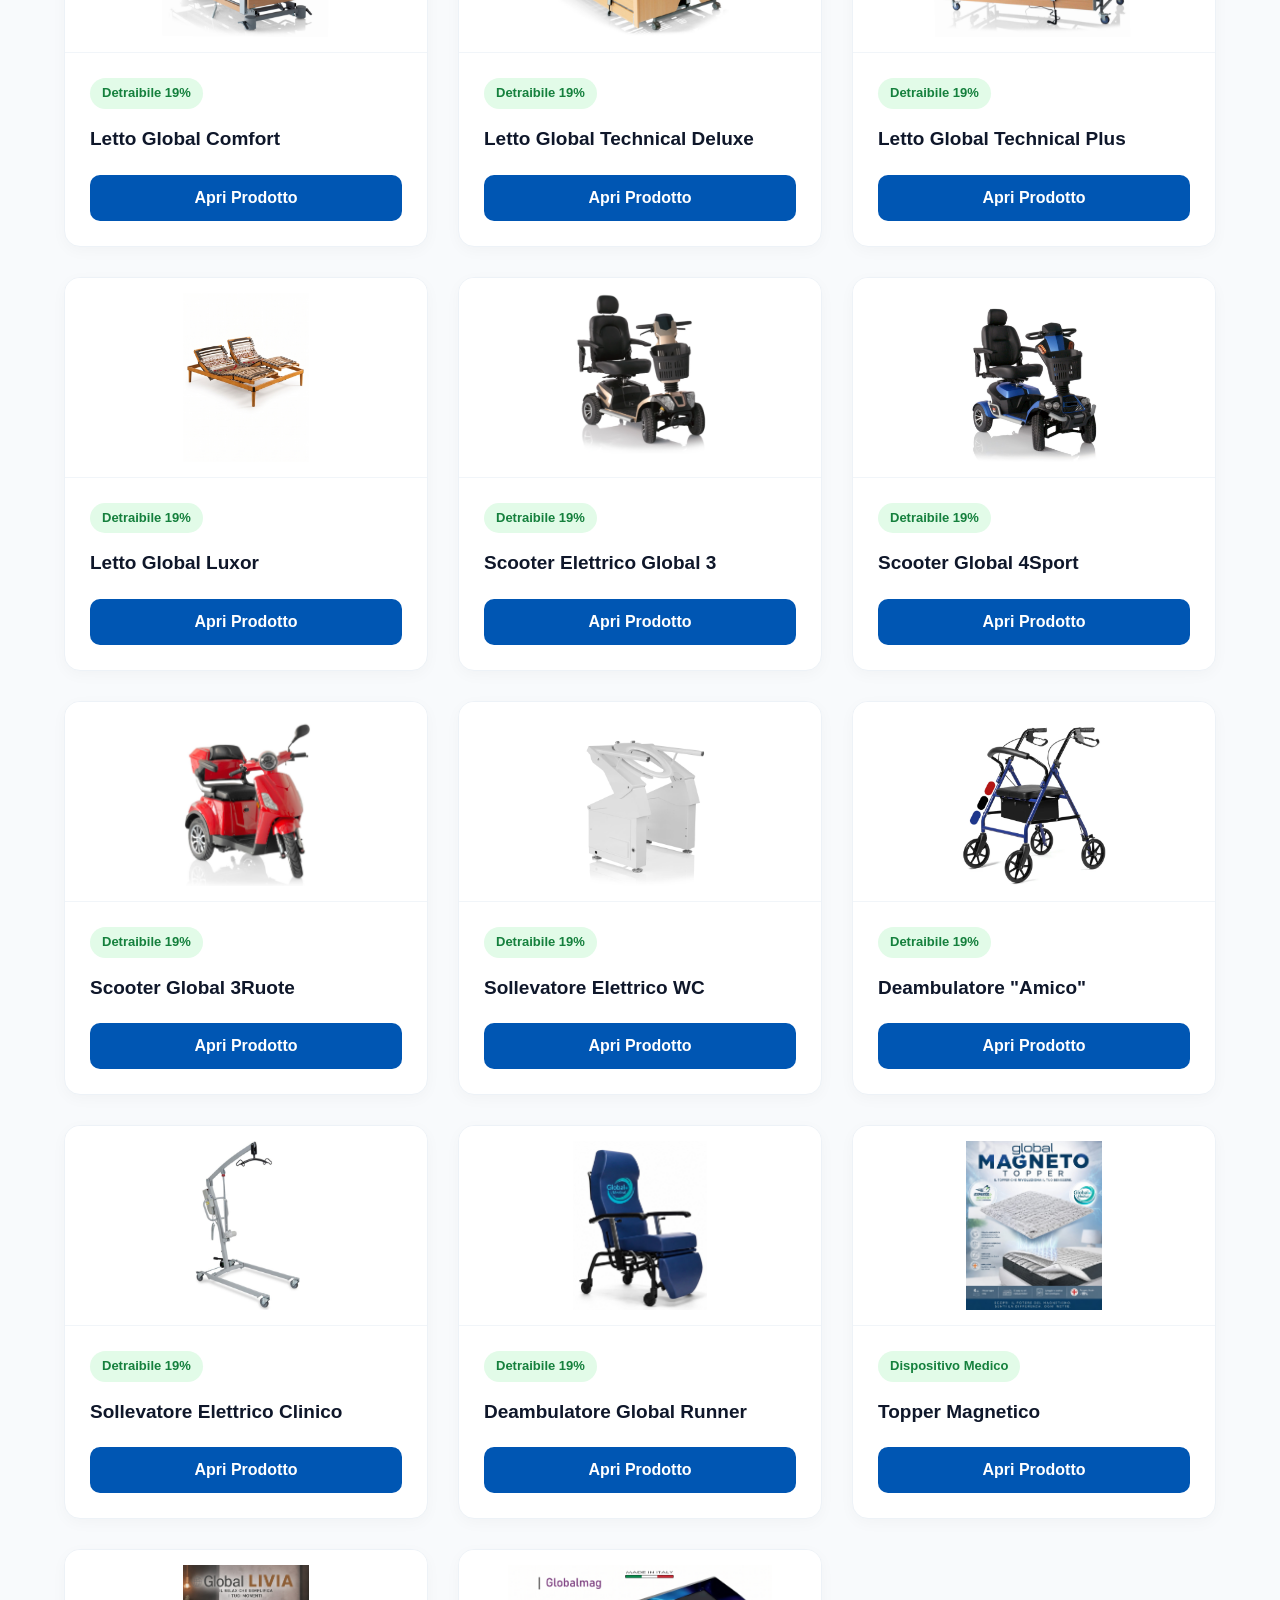
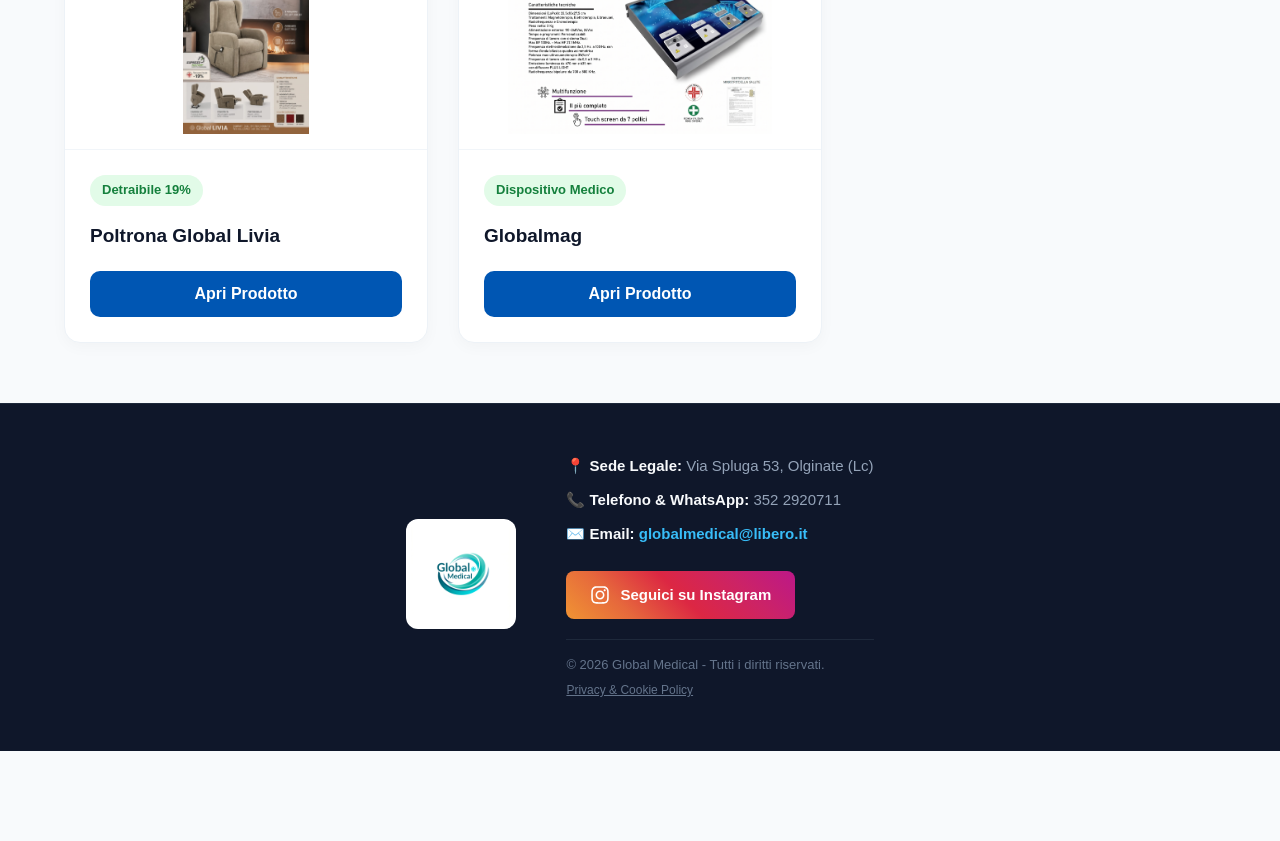
==== commit 2f531cdd: "Add files via upload" ====
--- a/index.html
+++ b/index.html
@@ -14,7 +14,7 @@
       "@type": "MedicalBusiness",
       "name": "Global Medical",
       "image": "https://tuosito.com/logoglob.jpeg",
-      "telephone": "+393924440598",
+      "telephone": "+393522920711",
       "address": {
         "@type": "PostalAddress",
         "streetAddress": "Via Spluga 53",
@@ -27,7 +27,7 @@
 </head>
 <body>
 
-    <a href="https://wa.me/393924440598?text=Salve,%20vorrei%20prenotare%20una%20consulenza%20gratuita%20di%20persona" class="btn-consulenza-whatsapp" target="_blank">
+    <a href="https://wa.me/393522920711?text=Salve,%20vorrei%20prenotare%20una%20consulenza%20gratuita%20di%20persona" class="btn-consulenza-whatsapp" target="_blank">
         <svg xmlns="http://www.w3.org/2000/svg" viewBox="0 0 448 512" class="btn-icon" fill="white">
             <path d="M380.9 97.1C339 55.1 283.2 32 223.9 32c-122.4 0-222 99.6-222 222 0 39.1 10.2 77.3 29.6 111L0 480l117.7-30.9c32.4 17.7 68.9 27 106.1 27h.1c122.3 0 224.1-99.6 224.1-222 0-59.3-25.2-115-67.1-157.1zm-157 341.6c-33.2 0-65.7-8.9-94-25.7l-6.7-4-69.8 18.3L72 359.2l-4.4-7c-18.5-29.4-28.2-63.3-28.2-98.2 0-101.7 82.8-184.5 184.6-184.5 49.3 0 95.6 19.2 130.4 54.1 34.8 34.9 56.2 81.2 56.1 130.5 0 101.8-84.9 184.6-186.6 184.6zm101.2-138.2c-5.5-2.8-32.8-16.2-37.9-18-5.1-1.9-8.8-2.8-12.5 2.8-3.7 5.6-14.3 18-17.6 21.8-3.2 3.7-6.5 4.2-12 1.4-32.6-16.3-54-29.1-75.5-66-5.7-9.8 5.7-9.1 16.3-30.3 1.8-3.7.9-6.9-.5-9.7-1.4-2.8-12.5-30.1-17.1-41.2-4.5-10.8-9.1-9.3-12.5-9.5-3.2-.2-6.9-.2-10.6-.2-3.7 0-9.7 1.4-14.8 6.9-5.1 5.6-19.4 19-19.4 46.3 0 27.3 19.9 53.7 22.6 57.4 2.8 3.7 39.1 59.7 94.8 83.8 35.2 15.2 49 16.5 66.6 13.9 10.7-1.6 32.8-13.4 37.4-26.4 4.6-13 4.6-24.1 3.2-26.4-1.3-2.5-5-3.9-10.5-6.6z"/>
         </svg>
@@ -68,7 +68,7 @@
                     <div class="card-icon">🏛️</div>
                     <h3>Per le Associazioni</h3>
                     <p>Riconosciamo un <strong>contributo dedicato</strong> a ogni associazione che sceglierà di collaborare con noi, dandoci l'opportunità di farci conoscere ai <strong>propri tesserati</strong>.</p>
-                    <a href="https://wa.me/393924440598?text=Salve,%20siamo%20un'associazione%20e%20vorremmo%20approfondire%20la%20vostra%20proposta%20di%20collaborazione%20per%20i%20nostri%20tesserati." target="_blank" class="btn-wa-card-small">
+                    <a href="https://wa.me/393522920711?text=Salve,%20siamo%20un'associazione%20e%20vorremmo%20approfondire%20la%20vostra%20proposta%20di%20collaborazione%20per%20i%20nostri%20tesserati." target="_blank" class="btn-wa-card-small">
                         <svg xmlns="http://www.w3.org/2000/svg" viewBox="0 0 448 512" fill="white" style="width:14px; height:14px;">
                             <path d="M380.9 97.1C339 55.1 283.2 32 223.9 32c-122.4 0-222 99.6-222 222 0 39.1 10.2 77.3 29.6 111L0 480l117.7-30.9c32.4 17.7 68.9 27 106.1 27h.1c122.3 0 224.1-99.6 224.1-222 0-59.3-25.2-115-67.1-157.1zm-157 341.6c-33.2 0-65.7-8.9-94-25.7l-6.7-4-69.8 18.3L72 359.2l-4.4-7c-18.5-29.4-28.2-63.3-28.2-98.2 0-101.7 82.8-184.5 184.6-184.5 49.3 0 95.6 19.2 130.4 54.1 34.8 34.9 56.2 81.2 56.1 130.5 0 101.8-84.9 184.6-186.6 184.6zm101.2-138.2c-5.5-2.8-32.8-16.2-37.9-18-5.1-1.9-8.8-2.8-12.5 2.8-3.7 5.6-14.3 18-17.6 21.8-3.2 3.7-6.5 4.2-12 1.4-32.6-16.3-54-29.1-75.5-66-5.7-9.8 5.7-9.1 16.3-30.3 1.8-3.7.9-6.9-.5-9.7-1.4-2.8-12.5-30.1-17.1-41.2-4.5-10.8-9.1-9.3-12.5-9.5-3.2-.2-6.9-.2-10.6-.2-3.7 0-9.7 1.4-14.8 6.9-5.1 5.6-19.4 19-19.4 46.3 0 27.3 19.9 53.7 22.6 57.4 2.8 3.7 39.1 59.7 94.8 83.8 35.2 15.2 49 16.5 66.6 13.9 10.7-1.6 32.8-13.4 37.4-26.4 4.6-13 4.6-24.1 3.2-26.4-1.3-2.5-5-3.9-10.5-6.6z"/>
                         </svg>
@@ -225,7 +225,7 @@
             <div class="footer-text-section">
                 <div class="footer-details">
                     <p>📍 <strong>Sede Legale:</strong> Via Spluga 53, Olginate (Lc)</p>
-                    <p>📞 <strong>Telefono & WhatsApp:</strong> 392 4440598</p>
+                    <p>📞 <strong>Telefono & WhatsApp:</strong> 352 2920711</p>
                     <p>✉️ <strong>Email:</strong> <a href="mailto:globalmedical@libero.it">globalmedical@libero.it</a></p>
                     <a href="https://www.instagram.com/globalmedicalbenessere?igsh=MXJwaGk5YXZxcnk0aw==" target="_blank" class="btn-instagram-footer">
                         <svg xmlns="http://www.w3.org/2000/svg" viewBox="0 0 448 512" class="btn-icon" fill="currentColor">
@@ -297,7 +297,7 @@
             
             <p style="margin-bottom: 25px; color: #475569; font-size: 14px;">Rispondi a queste brevi domande per aiutarci a capire la tua situation. Inserisci il cellulare per ricevere la consulenza.</p>
             
-            <form action="https://formsubmit.co/matteosala40@gmail.com" method="POST" class="form-sondaggio" id="formSondaggioPersonale">
+            <form action="https://formsubmit.co/globalmedical@libero.it" method="POST" class="form-sondaggio" id="formSondaggioPersonale">
                 <input type="hidden" name="_subject" value="🎯 Nuovo Contatto: Sondaggio Magnetoterapia">
                 <input type="hidden" name="_template" value="table">
                 <input type="hidden" name="_captcha" value="false">
@@ -340,7 +340,7 @@
                 </div>
                 <div class="form-group">
                     <label>5. Inserisci il tuo numero di cellulare:</label>
-                    <input type="tel" name="Numero_Cellulare" placeholder="Es. 392 4440598" required>
+                    <input type="tel" name="Numero_Cellulare" placeholder="Es. 352 2920711" required>
                 </div>
                 <div class="form-group">
                     <label>6. In quale area geografica risiedi?</label>
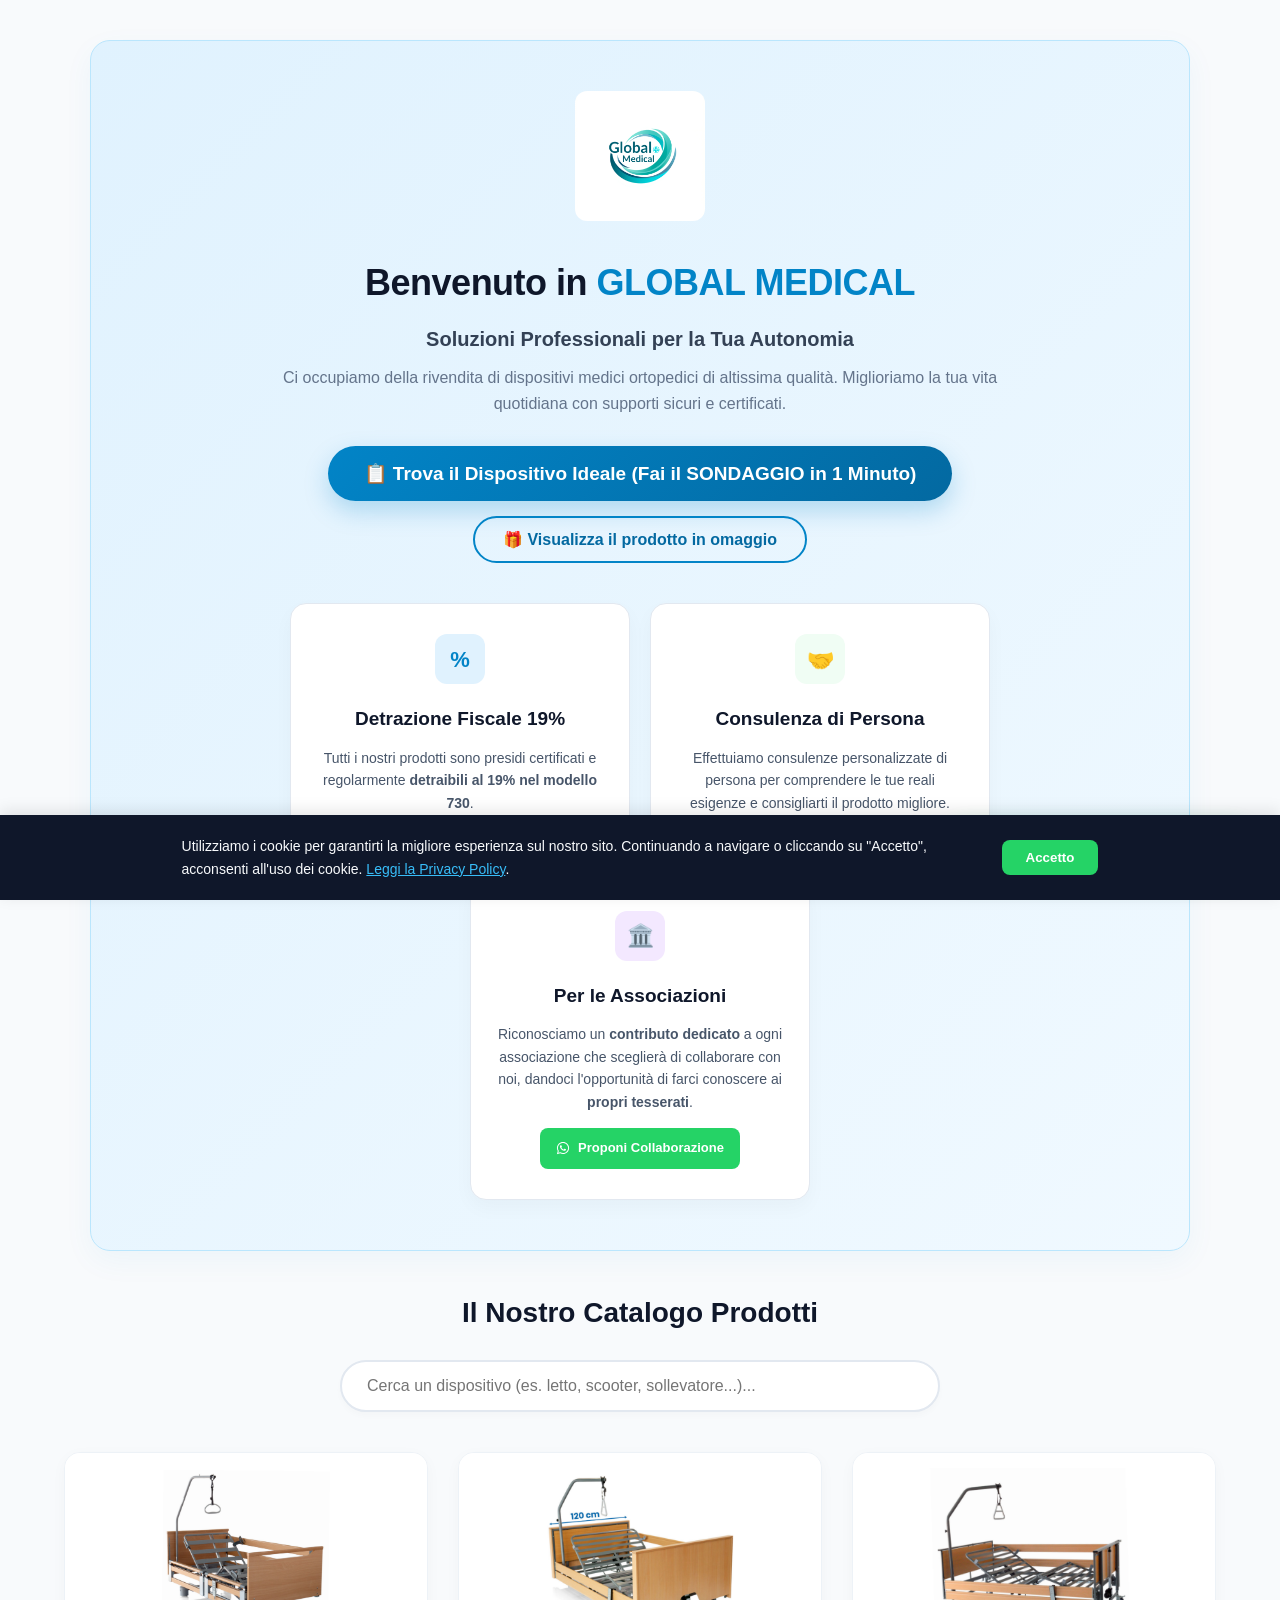
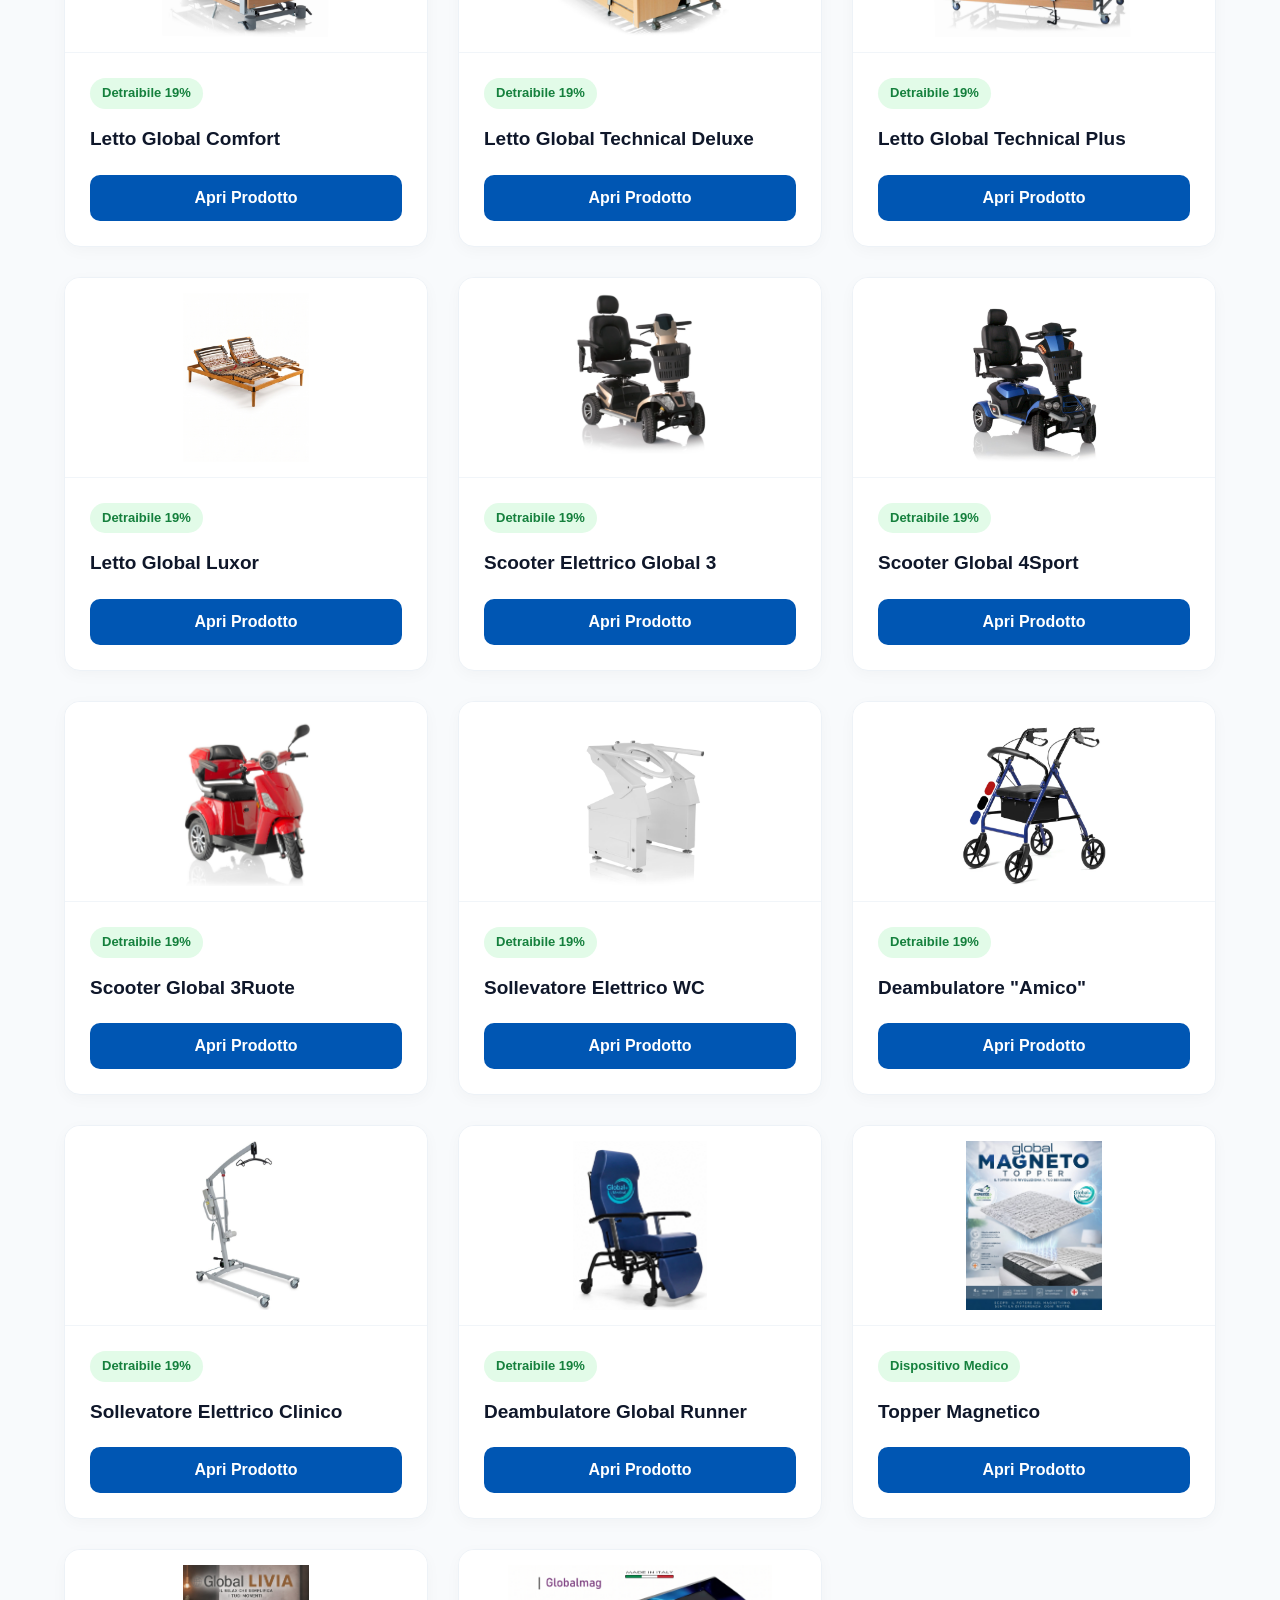
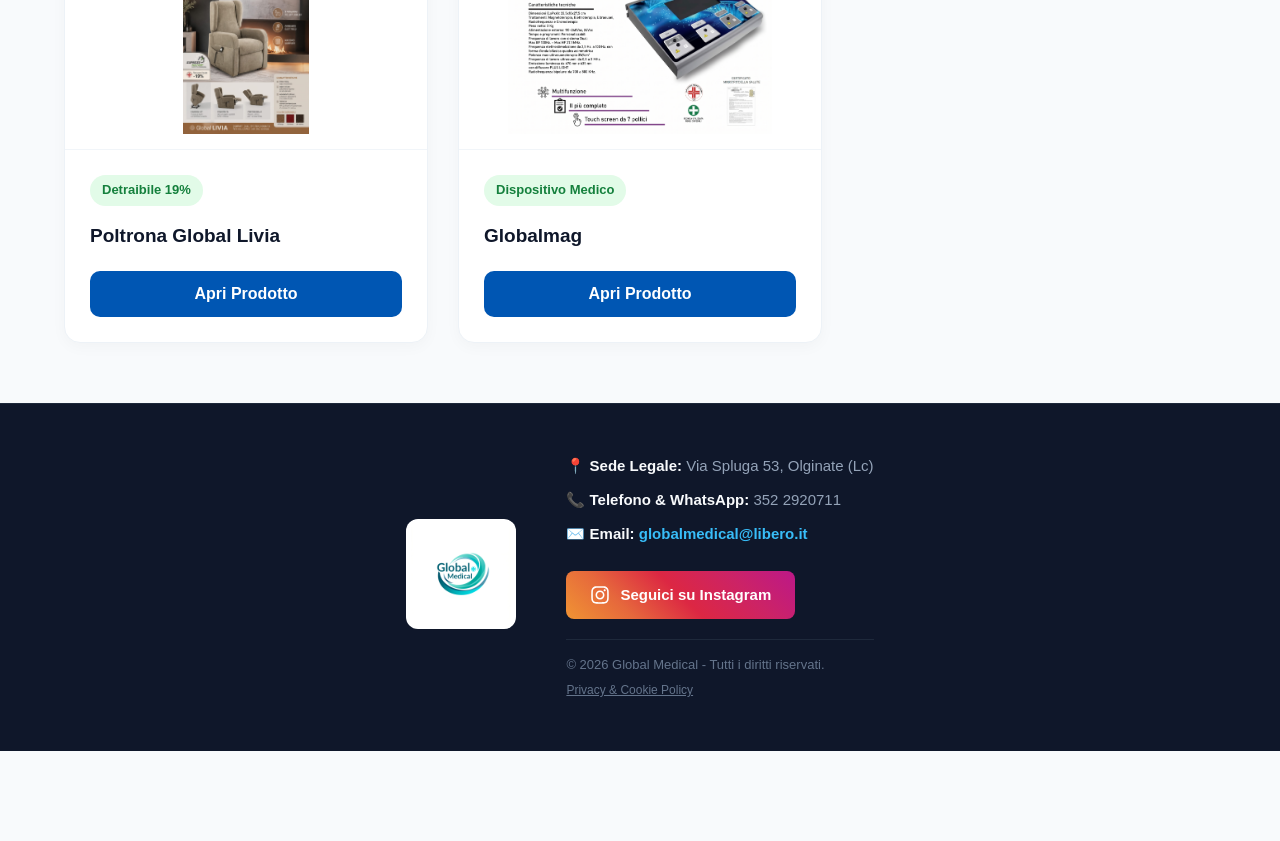
==== commit 545a03c4: "Add files via upload" ====
--- a/index.html
+++ b/index.html
@@ -1,372 +1,771 @@
-<!DOCTYPE html>
-<html lang="it">
-<head>
-    <meta charset="UTF-8">
-    <meta name="viewport" content="width=device-width, initial-scale=1.0">
-    <title>Dispositivi Medici Ortopedici e Scooter | Global Medical</title>
-    <meta name="description" content="Global Medical offre dispositivi medici ortopedici, letti elettrici e scooter per anziani e disabili. Consulenza gratuita e detrazione fiscale del 19%.">
-    
-    <link rel="stylesheet" href="style.css">
-    
-    <script type="application/ld+json">
-    {
-      "@context": "https://schema.org",
-      "@type": "MedicalBusiness",
-      "name": "Global Medical",
-      "image": "https://tuosito.com/logoglob.jpeg",
-      "telephone": "+393522920711",
-      "address": {
-        "@type": "PostalAddress",
-        "streetAddress": "Via Spluga 53",
-        "addressLocality": "Olginate",
-        "addressCountry": "IT"
-      },
-      "description": "Rivendita di dispositivi medici ortopedici di altissima qualità."
-    }
-    </script>
-</head>
-<body>
-
-    <a href="https://wa.me/393522920711?text=Salve,%20vorrei%20prenotare%20una%20consulenza%20gratuita%20di%20persona" class="btn-consulenza-whatsapp" target="_blank">
-        <svg xmlns="http://www.w3.org/2000/svg" viewBox="0 0 448 512" class="btn-icon" fill="white">
-            <path d="M380.9 97.1C339 55.1 283.2 32 223.9 32c-122.4 0-222 99.6-222 222 0 39.1 10.2 77.3 29.6 111L0 480l117.7-30.9c32.4 17.7 68.9 27 106.1 27h.1c122.3 0 224.1-99.6 224.1-222 0-59.3-25.2-115-67.1-157.1zm-157 341.6c-33.2 0-65.7-8.9-94-25.7l-6.7-4-69.8 18.3L72 359.2l-4.4-7c-18.5-29.4-28.2-63.3-28.2-98.2 0-101.7 82.8-184.5 184.6-184.5 49.3 0 95.6 19.2 130.4 54.1 34.8 34.9 56.2 81.2 56.1 130.5 0 101.8-84.9 184.6-186.6 184.6zm101.2-138.2c-5.5-2.8-32.8-16.2-37.9-18-5.1-1.9-8.8-2.8-12.5 2.8-3.7 5.6-14.3 18-17.6 21.8-3.2 3.7-6.5 4.2-12 1.4-32.6-16.3-54-29.1-75.5-66-5.7-9.8 5.7-9.1 16.3-30.3 1.8-3.7.9-6.9-.5-9.7-1.4-2.8-12.5-30.1-17.1-41.2-4.5-10.8-9.1-9.3-12.5-9.5-3.2-.2-6.9-.2-10.6-.2-3.7 0-9.7 1.4-14.8 6.9-5.1 5.6-19.4 19-19.4 46.3 0 27.3 19.9 53.7 22.6 57.4 2.8 3.7 39.1 59.7 94.8 83.8 35.2 15.2 49 16.5 66.6 13.9 10.7-1.6 32.8-13.4 37.4-26.4 4.6-13 4.6-24.1 3.2-26.4-1.3-2.5-5-3.9-10.5-6.6z"/>
-        </svg>
-        Prenota Consulenza Gratuita
-    </a>
-
-    <div class="container">
-        <div class="dashboard-welcome-panel">
-            <div class="dashboard-logo-wrapper">
-                <img src="logoglob.jpeg" alt="Global Medical Logo" class="dashboard-main-logo">
-            </div>
-
-            <h1 class="dashboard-welcome-title">Benvenuto in <span class="brand-highlight">GLOBAL MEDICAL</span></h1>
-            <p class="dashboard-welcome-subtitle">Soluzioni Professionali per la Tua Autonomia</p>
-            <p class="dashboard-welcome-description">Ci occupiamo della rivendita di dispositivi medici ortopedici di altissima qualità. Miglioriamo la tua vita quotidiana con supporti sicuri e certificati.</p>
-            
-            <div class="hero-buttons-wrapper">
-                <button class="btn-sondaggio-hero" onclick="apriSondaggio()">
-                    📋 Trova il Dispositivo Ideale (Fai il SONDAGGIO in 1 Minuto)
-                </button>
-                <button class="btn-omaggio-hero" onclick="apriOmaggio()">
-                    🎁 Visualizza il prodotto in omaggio
-                </button>
-            </div>
-            
-            <div class="features-grid">
-                <div class="feature-card tax-card">
-                    <div class="card-icon">%</div>
-                    <h3>Detrazione Fiscale 19%</h3>
-                    <p>Tutti i nostri prodotti sono presidi certificati e regolarmente <strong>detraibili al 19% nel modello 730</strong>.</p>
-                </div>
-                <div class="feature-card consult-card">
-                    <div class="card-icon">🤝</div>
-                    <h3>Consulenza di Persona</h3>
-                    <p>Effettuiamo consulenze personalizzate di persona per comprendere le tue reali esigenze e consigliarti il prodotto migliore.</p>
-                </div>
-                <div class="feature-card assoc-card">
-                    <div class="card-icon">🏛️</div>
-                    <h3>Per le Associazioni</h3>
-                    <p>Riconosciamo un <strong>contributo dedicato</strong> a ogni associazione che sceglierà di collaborare con noi, dandoci l'opportunità di farci conoscere ai <strong>propri tesserati</strong>.</p>
-                    <a href="https://wa.me/393522920711?text=Salve,%20siamo%20un'associazione%20e%20vorremmo%20approfondire%20la%20vostra%20proposta%20di%20collaborazione%20per%20i%20nostri%20tesserati." target="_blank" class="btn-wa-card-small">
-                        <svg xmlns="http://www.w3.org/2000/svg" viewBox="0 0 448 512" fill="white" style="width:14px; height:14px;">
-                            <path d="M380.9 97.1C339 55.1 283.2 32 223.9 32c-122.4 0-222 99.6-222 222 0 39.1 10.2 77.3 29.6 111L0 480l117.7-30.9c32.4 17.7 68.9 27 106.1 27h.1c122.3 0 224.1-99.6 224.1-222 0-59.3-25.2-115-67.1-157.1zm-157 341.6c-33.2 0-65.7-8.9-94-25.7l-6.7-4-69.8 18.3L72 359.2l-4.4-7c-18.5-29.4-28.2-63.3-28.2-98.2 0-101.7 82.8-184.5 184.6-184.5 49.3 0 95.6 19.2 130.4 54.1 34.8 34.9 56.2 81.2 56.1 130.5 0 101.8-84.9 184.6-186.6 184.6zm101.2-138.2c-5.5-2.8-32.8-16.2-37.9-18-5.1-1.9-8.8-2.8-12.5 2.8-3.7 5.6-14.3 18-17.6 21.8-3.2 3.7-6.5 4.2-12 1.4-32.6-16.3-54-29.1-75.5-66-5.7-9.8 5.7-9.1 16.3-30.3 1.8-3.7.9-6.9-.5-9.7-1.4-2.8-12.5-30.1-17.1-41.2-4.5-10.8-9.1-9.3-12.5-9.5-3.2-.2-6.9-.2-10.6-.2-3.7 0-9.7 1.4-14.8 6.9-5.1 5.6-19.4 19-19.4 46.3 0 27.3 19.9 53.7 22.6 57.4 2.8 3.7 39.1 59.7 94.8 83.8 35.2 15.2 49 16.5 66.6 13.9 10.7-1.6 32.8-13.4 37.4-26.4 4.6-13 4.6-24.1 3.2-26.4-1.3-2.5-5-3.9-10.5-6.6z"/>
-                        </svg>
-                        Proponi Collaborazione
-                    </a>
-                </div>
-            </div>
-        </div>
-    </div>
-
-    <main class="container">
-        <h2 class="section-title">Il Nostro Catalogo Prodotti</h2>
-        <div class="search-container">
-            <input type="text" id="productSearch" placeholder="Cerca un dispositivo (es. letto, scooter, sollevatore...)...">
-        </div>
-
-        <div class="products-grid" id="productsGrid">
-            
-            <div class="product-card" data-name="letto ortopedico elettrico singolo global comfort disabili anziani">
-                <div class="product-img-container"><img src="GLOBAL COMFORT-1.png" alt="Letto ortopedico elettrico Global Comfort per anziani" loading="lazy" class="product-img"></div>
-                <div class="product-content">
-                    <span class="badge-fiscale">Detraibile 19%</span>
-                    <h3>Letto Global Comfort</h3>
-                    <button class="btn-apri" onclick="apriModale('letto-comfort')">Apri Prodotto</button>
-                </div>
-            </div>
-
-            <div class="product-card" data-name="letto ortopedico elettrico ribassato global technical deluxe">
-                <div class="product-img-container"><img src="GLOBAL TECHNICAL DELUXE-1.png" alt="Letto ortopedico elettrico ribassato Global Technical Deluxe" loading="lazy" class="product-img"></div>
-                <div class="product-content">
-                    <span class="badge-fiscale">Detraibile 19%</span>
-                    <h3>Letto Global Technical Deluxe</h3>
-                    <button class="btn-apri" onclick="apriModale('letto-deluxe')">Apri Prodotto</button>
-                </div>
-            </div>
-
-            <div class="product-card" data-name="letto ortopedico elettrico global technical plus">
-                <div class="product-img-container"><img src="GLOBAL TECHNICAL PLUS-1.png" alt="Letto ortopedico elettrico Global Technical Plus" loading="lazy" class="product-img"></div>
-                <div class="product-content">
-                    <span class="badge-fiscale">Detraibile 19%</span>
-                    <h3>Letto Global Technical Plus</h3>
-                    <button class="btn-apri" onclick="apriModale('letto-plus')">Apri Prodotto</button>
-                </div>
-            </div>
-
-            <div class="product-card" data-name="letto ortopedico elettrico singolo piazza e mezza global luxor funghi alveolati detraibile">
-                <div class="product-img-container"><img src="global luxor.png" alt="Letto Global Luxor" loading="lazy" class="product-img"></div>
-                <div class="product-content">
-                    <span class="badge-fiscale">Detraibile 19%</span>
-                    <h3>Letto Global Luxor</h3>
-                    <button class="btn-apri" onclick="apriModale('letto-luxor')">Apri Prodotto</button>
-                </div>
-            </div>
-
-            <div class="product-card" data-name="scooter elettrico global 3 esterno">
-                <div class="product-img-container"><img src="GLOBAL 3-1.png" alt="Scooter elettrico Global 3" loading="lazy" class="product-img"></div>
-                <div class="product-content">
-                    <span class="badge-fiscale">Detraibile 19%</span>
-                    <h3>Scooter Elettrico Global 3</h3>
-                    <button class="btn-apri" onclick="apriModale('scooter-3')">Apri Prodotto</button>
-                </div>
-            </div>
-
-            <div class="product-card" data-name="scooter elettrico robusto global 4sport">
-                <div class="product-img-container"><img src="GLOBAL 4SPORT-1.png" alt="Scooter elettrico Global 4Sport" loading="lazy" class="product-img"></div>
-                <div class="product-content">
-                    <span class="badge-fiscale">Detraibile 19%</span>
-                    <h3>Scooter Global 4Sport</h3>
-                    <button class="btn-apri" onclick="apriModale('scooter-4sport')">Apri Prodotto</button>
-                </div>
-            </div>
-
-            <div class="product-card" data-name="scooter elettrico 3 ruote vespa global 3ruote">
-                <div class="product-img-container"><img src="GLOBAL 3RUOTE-1.png" alt="Scooter elettrico a 3 ruote stile vespa" loading="lazy" class="product-img"></div>
-                <div class="product-content">
-                    <span class="badge-fiscale">Detraibile 19%</span>
-                    <h3>Scooter Global 3Ruote</h3>
-                    <button class="btn-apri" onclick="apriModale('scooter-3ruote')">Apri Prodotto</button>
-                </div>
-            </div>
-
-            <div class="product-card" data-name="sollevatore elettrico per wc bagno anziani disabili">
-                <div class="product-img-container"><img src="sollevatore wc-1.jpg" alt="Sollevatore elettrico per WC" loading="lazy" class="product-img"></div>
-                <div class="product-content">
-                    <span class="badge-fiscale">Detraibile 19%</span>
-                    <h3>Sollevatore Elettrico WC</h3>
-                    <button class="btn-apri" onclick="apriModale('sollevatore-wc')">Apri Prodotto</button>
-                </div>
-            </div>
-
-            <div class="product-card" data-name="deambulatore rollator amico">
-                <div class="product-img-container"><img src="Deambulatore.png" alt="Deambulatore rollator per anziani" loading="lazy" class="product-img"></div>
-                <div class="product-content">
-                    <span class="badge-fiscale">Detraibile 19%</span>
-                    <h3>Deambulatore "Amico"</h3>
-                    <button class="btn-apri" onclick="apriModale('deambulatore-amico')">Apri Prodotto</button>
-                </div>
-            </div>
-
-            <div class="product-card" data-name="sollevatore elettrico classico trasferimenti">
-                <div class="product-img-container"><img src="Sollevatore elettrico-1.png" alt="Sollevatore elettrico per trasferimenti letto carrozzina" loading="lazy" class="product-img"></div>
-                <div class="product-content">
-                    <span class="badge-fiscale">Detraibile 19%</span>
-                    <h3>Sollevatore Elettrico Clinico</h3>
-                    <button class="btn-apri" onclick="apriModale('sollevatore-clinico')">Apri Prodotto</button>
-                </div>
-            </div>
-
-            <div class="product-card" data-name="deambulatore rollator global runner pieghevole leggero anziani senior">
-                <div class="product-img-container"><img src="GLOBAL RUNNER-1.jpg.jpeg" alt="Deambulatore Global Runner" loading="lazy" class="product-img"></div>
-                <div class="product-content">
-                    <span class="badge-fiscale">Detraibile 19%</span>
-                    <h3>Deambulatore Global Runner</h3>
-                    <button class="btn-apri" onclick="apriModale('deambulatore-runner')">Apri Prodotto</button>
-                </div>
-            </div>
-
-            <div class="product-card" data-name="topper magnetico terapia riposo letto comfort">
-                <div class="product-img-container"><img src="Magneto Topper.jpeg" alt="Topper Magnetico" loading="lazy" class="product-img"></div>
-                <div class="product-content">
-                    <span class="badge-fiscale">Dispositivo Medico</span>
-                    <h3>Topper Magnetico</h3>
-                    <button class="btn-apri" onclick="apriModale('topper-magnetico')">Apri Prodotto</button>
-                </div>
-            </div>
-
-            <div class="product-card" data-name="poltrona relax elettrica alzapersona global livia 2 motori lift antimacchia anziani disabili comfort">
-                <div class="product-img-container"><img src="Global Livia.png" alt="Poltrona Relax Global Livia" loading="lazy" class="product-img"></div>
-                <div class="product-content">
-                    <span class="badge-fiscale">Detraibile 19%</span>
-                    <h3>Poltrona Global Livia</h3>
-                    <button class="btn-apri" onclick="apriModale('poltrona-livia')">Apri Prodotto</button>
-                </div>
-            </div>
-
-            <div class="product-card" data-name="globalmag magnetoterapia elettroterapia ultrasuoni radiofrequenza cromoterapia multifunzione touch screen">
-                <div class="product-img-container"><img src="Globalmag.png" alt="Globalmag dispositivo multifunzione magnetoterapia" loading="lazy" class="product-img"></div>
-                <div class="product-content">
-                    <span class="badge-fiscale">Dispositivo Medico</span>
-                    <h3>Globalmag</h3>
-                    <button class="btn-apri" onclick="apriModale('globalmag')">Apri Prodotto</button>
-                </div>
-            </div>
-            
-        </div>
-    </main>
-
-    <footer>
-        <div class="container footer-content">
-            <div class="footer-logo-section">
-                <img src="logoglob.jpeg" alt="Global Medical Logo" class="footer-logo">
-            </div>
-            
-            <div class="footer-text-section">
-                <div class="footer-details">
-                    <p>📍 <strong>Sede Legale:</strong> Via Spluga 53, Olginate (Lc)</p>
-                    <p>📞 <strong>Telefono & WhatsApp:</strong> 352 2920711</p>
-                    <p>✉️ <strong>Email:</strong> <a href="mailto:globalmedical@libero.it">globalmedical@libero.it</a></p>
-                    <a href="https://www.instagram.com/globalmedicalbenessere?igsh=MXJwaGk5YXZxcnk0aw==" target="_blank" class="btn-instagram-footer">
-                        <svg xmlns="http://www.w3.org/2000/svg" viewBox="0 0 448 512" class="btn-icon" fill="currentColor">
-                            <path d="M224.1 141c-63.6 0-114.9 51.3-114.9 114.9s51.3 114.9 114.9 114.9S339 319.5 339 255.9 287.7 141 224.1 141zm0 189.6c-41.1 0-74.7-33.5-74.7-74.7s33.5-74.7 74.7-74.7 74.7 33.5 74.7 74.7-33.6 74.7-74.7 74.7zm146.4-194.3c0 14.9-12 26.8-26.8 26.8-14.9 0-26.8-12-26.8-26.8s12-26.8 26.8-26.8 26.8 12.2 26.8 26.8zm76.1 27.2c-1.7-35.9-9.9-67.7-36.2-93.9-26.2-26.2-58-34.4-93.9-36.2-37-2.1-147.9-2.1-184.9 0-35.8 1.7-67.6 9.9-93.9 36.1s-34.4 58-36.2 93.9c-2.1 37-2.1 147.9 0 184.9 1.7 35.9 9.9 67.7 36.2 93.9s58 34.4 93.9 36.2c37 2.1 147.9 2.1 184.9 0 35.9-1.7 67.7-9.9 93.9-36.2 26.2-26.2 34.4-58 36.2-93.9 2.1-37 2.1-147.8 0-184.8zM398.8 388c-7.8 19.6-22.9 34.7-42.6 42.6-29.5 11.7-99.5 9-132.1 9s-102.7 2.6-132.1-9c-19.6-7.8-34.7-22.9-42.6-42.6-11.7-29.5-9-99.5-9-132.1s-2.6-102.7 9-132.1c7.8-19.6 22.9-34.7 42.6-42.6 29.5-11.7 99.5-9 132.1-9s102.7-2.6 132.1 9c19.6 7.8 34.7 22.9 42.6 42.6 11.7 29.5 9 99.5 9 132.1s2.7 102.7-9 132.1z"/>
-                        </svg>
-                        Seguici su Instagram
-                    </a>
-                </div>
-                <p class="copyright-text">
-                    &copy; 2026 Global Medical - Tutti i diritti riservati.<br>
-                    <a href="policy.html" style="color: #64748b; text-decoration: underline; font-size: 12px; margin-top:5px; display:inline-block;">Privacy & Cookie Policy</a>
-                </p>
-            </div>
-        </div>
-    </footer>
-
-    <div id="modalProdotto" class="modal">
-        <div class="modal-content">
-            <span class="close-btn" onclick="chiudiModale()">&times;</span>
-            <span class="badge-fiscale">Dispositivo Medico Detraibile 19%</span>
-            <h2 id="modalTitolo">Titolo Prodotto</h2>
-            <div class="modal-media-section">
-                <div class="main-preview-box">
-                    <img id="modalFotoPrincipale" src="" alt="Foto principale" onclick="apriLightboxAttuale()">
-                    <div class="zoom-hint">🔍 Clicca sulla foto per ingrandirla a schermo intero</div>
-                </div>
-                <div id="modalGalleriaScorrevole" class="thumb-scroll-container"></div>
-            </div>
-            <p id="modalDescrizione" class="modal-descrizione"></p>
-            <div id="modalDettagli" class="modal-dettagli"></div>
-            <a id="modalWhatsapp" href="#" class="btn-whatsapp btn-modal-wa" target="_blank">
-                Richiedi Informazioni su questo Prodotto
-            </a>
-        </div>
-    </div>
-
-    <div id="lightboxFoto" class="lightbox">
-        <span class="close-lightbox" onclick="chiudiLightbox()">&times;</span>
-        <button class="lightbox-arrow arrow-left" onclick="cambiaFotoLightbox(-1)">&#10094;</button>
-        <div class="lightbox-content-box">
-            <img id="lightboxImgGrande" src="" alt="Zoom foto">
-        </div>
-        <button class="lightbox-arrow arrow-right" onclick="cambiaFotoLightbox(1)">&#10095;</button>
-    </div>
-
-    <div id="modalOmaggio" class="modal">
-        <div class="modal-content" style="max-width: 500px; text-align: center;">
-            <span class="close-btn" onclick="chiudiOmaggio()">&times;</span>
-            <h2 style="color: #0f172a; margin-bottom: 10px;">Il tuo Regalo Esclusivo</h2>
-            <p style="margin-bottom: 20px; color: #475569;">Completa il SONDAGGIO di un minuto e ricevi in omaggio il comodo Cuscino Global Medical insieme alla tua consulenza!</p>
-            
-            <img src="Cuscinoglob.jpeg" alt="Cuscino Global Medical in Omaggio" style="max-width: 100%; border-radius: 12px; box-shadow: 0 4px 15px rgba(0,0,0,0.1);">
-            
-            <button class="btn-sondaggio-invia" style="margin-top: 25px;" onclick="chiudiOmaggio(); apriSondaggio();">
-                Inizia il Sondaggio Ora
-            </button>
-        </div>
-    </div>
-
-    <div id="modalSondaggio" class="modal">
-        <div class="modal-content" style="max-width: 580px;">
-            <span class="close-btn" onclick="chiudiSondaggio()">&times;</span>
-            <span class="badge-fiscale" style="background-color: #e0f2fe; color: #0284c7;">Consulenza e Cuscino in Omaggio</span>
-            <h2 style="color: #0f172a; margin-top: 10px; margin-bottom: 10px; font-weight: 800;">Trova la Soluzione ai tuoi Dolori</h2>
-            
-            <p style="color: #dc2626; font-weight: 700; font-size: 13px; margin-bottom: 10px; border-left: 3px solid #dc2626; padding-left: 10px;">
-                📍 Attenzione: I nostri servizi e l'omaggio sono validi esclusivamente per i residenti nel NORD ITALIA.
-            </p>
-            
-            <p style="margin-bottom: 25px; color: #475569; font-size: 14px;">Rispondi a queste brevi domande per aiutarci a capire la tua situation. Inserisci il cellulare per ricevere la consulenza.</p>
-            
-            <form action="https://formsubmit.co/globalmedical@libero.it" method="POST" class="form-sondaggio" id="formSondaggioPersonale">
-                <input type="hidden" name="_subject" value="🎯 Nuovo Contatto: Sondaggio Magnetoterapia">
-                <input type="hidden" name="_template" value="table">
-                <input type="hidden" name="_captcha" value="false">
-
-                <div class="form-group">
-                    <label>1. Che tipo di dolori hai?</label>
-                    <select name="Tipo_Dolore" required>
-                        <option value="" disabled selected>Scegli un'opzione...</option>
-                        <option value="Dolori articolari (ginocchia, spalle, ecc.)">Dolori articolari (ginocchia, spalle, ecc.)</option>
-                        <option value="Mal di schiena o Cervicale">Mal di schiena o Cervicale</option>
-                        <option value="Artrite o Artrosi">Artrite o Artrosi</option>
-                        <option value="Dolori muscolari o traumi recenti">Dolori muscolari o traumi recenti</option>
-                    </select>
-                </div>
-                <div class="form-group">
-                    <label>2. Prendi farmaci per questi dolori?</label>
-                    <select name="Uso_Farmaci" required>
-                        <option value="" disabled selected>Scegli un'opzione...</option>
-                        <option value="Sì, quotidianamente">Sì, quotidianamente</option>
-                        <option value="Sì, ma solo al bisogno">Sì, ma solo al bisogno</option>
-                        <option value="No, preferisco non prendere nulla">No, preferisco non prendere nulla</option>
-                    </select>
-                </div>
-                <div class="form-group">
-                    <label>3. Sei un portatore di pacemaker?</label>
-                    <select name="Pacemaker" required>
-                        <option value="" disabled selected>Scegli un'opzione...</option>
-                        <option value="Sì">Sì</option>
-                        <option value="No">No</option>
-                    </select>
-                </div>
-                <div class="form-group">
-                    <label>4. Conosci la magnetoterapia?</label>
-                    <select name="Conoscenza_Magnetoterapia" required>
-                        <option value="" disabled selected>Scegli un'opzione...</option>
-                        <option value="Sì, l'ho già provata in passato">Sì, l'ho già provata in passato</option>
-                        <option value="Ne ho sentito parlare ma non l'ho mai provata">Ne ho sentito parlare ma non l'ho mai provata</option>
-                        <option value="No, non so cosa sia">No, non so cosa sia</option>
-                    </select>
-                </div>
-                <div class="form-group">
-                    <label>5. Inserisci il tuo numero di cellulare:</label>
-                    <input type="tel" name="Numero_Cellulare" placeholder="Es. 352 2920711" required>
-                </div>
-                <div class="form-group">
-                    <label>6. In quale area geografica risiedi?</label>
-                    <select name="Area_Geografica" id="controlloRegione" required>
-                        <option value="" disabled selected>Seleziona la tua area...</option>
-                        <option value="Nord Italia">Nord Italia (Servizio Attivo e Omaggio Valido)</option>
-                        <option value="Centro Italia">Centro Italia (Servizio attualmente NON coperto)</option>
-                        <option value="Sud o Isole">Sud o Isole (Servizio attualmente NON coperto)</option>
-                    </select>
-                </div>
-
-                <button type="submit" class="btn-invia-sondaggio">Invia e Ricevi Consulenza</button>
-            </form>
-        </div>
-    </div>
-
-    <div id="cookieBanner" class="cookie-banner">
-        <p>
-            Utilizziamo i cookie per garantirti la migliore esperienza sul nostro sito. 
-            Continuando a navigare o cliccando su "Accetto", acconsenti all'uso dei cookie. 
-            <a href="policy.html" target="_blank" class="cookie-link">Leggi la Privacy Policy</a>.
-        </p>
-        <button id="btnAccettaCookie" class="btn-cookie">Accetto</button>
-    </div>
-
-    <script src="script.js"></script>
-
-</body>
+<!DOCTYPE html>
+<html lang="it">
+<head>
+    <meta charset="UTF-8">
+    <meta name="viewport" content="width=device-width, initial-scale=1.0">
+    <title>Dispositivi Medici Ortopedici e Scooter | Global Medical</title>
+    <meta name="description" content="Global Medical offre dispositivi medici ortopedici, letti elettrici e scooter per anziani e disabili. Consulenza gratuita e detrazione fiscale del 19%.">
+    
+    <link rel="stylesheet" href="style.css">
+    
+    <script type="application/ld+json">
+    {
+      "@context": "https://schema.org",
+      "@type": "MedicalBusiness",
+      "name": "Global Medical",
+      "image": "https://tuosito.com/logoglob.jpeg",
+      "telephone": "+393522920711",
+      "address": {
+        "@type": "PostalAddress",
+        "streetAddress": "Via Spluga 53",
+        "addressLocality": "Olginate",
+        "addressCountry": "IT"
+      },
+      "description": "Rivendita di dispositivi medici ortopedici di altissima qualità."
+    }
+    </script>
+</head>
+<body>
+
+    <a href="https://wa.me/393522920711?text=Salve,%20vorrei%20prenotare%20una%20consulenza%20gratuita%20di%20persona" class="btn-consulenza-whatsapp" target="_blank">
+        <svg xmlns="http://www.w3.org/2000/svg" viewBox="0 0 448 512" class="btn-icon" fill="white">
+            <path d="M380.9 97.1C339 55.1 283.2 32 223.9 32c-122.4 0-222 99.6-222 222 0 39.1 10.2 77.3 29.6 111L0 480l117.7-30.9c32.4 17.7 68.9 27 106.1 27h.1c122.3 0 224.1-99.6 224.1-222 0-59.3-25.2-115-67.1-157.1zm-157 341.6c-33.2 0-65.7-8.9-94-25.7l-6.7-4-69.8 18.3L72 359.2l-4.4-7c-18.5-29.4-28.2-63.3-28.2-98.2 0-101.7 82.8-184.5 184.6-184.5 49.3 0 95.6 19.2 130.4 54.1 34.8 34.9 56.2 81.2 56.1 130.5 0 101.8-84.9 184.6-186.6 184.6zm101.2-138.2c-5.5-2.8-32.8-16.2-37.9-18-5.1-1.9-8.8-2.8-12.5 2.8-3.7 5.6-14.3 18-17.6 21.8-3.2 3.7-6.5 4.2-12 1.4-32.6-16.3-54-29.1-75.5-66-5.7-9.8 5.7-9.1 16.3-30.3 1.8-3.7.9-6.9-.5-9.7-1.4-2.8-12.5-30.1-17.1-41.2-4.5-10.8-9.1-9.3-12.5-9.5-3.2-.2-6.9-.2-10.6-.2-3.7 0-9.7 1.4-14.8 6.9-5.1 5.6-19.4 19-19.4 46.3 0 27.3 19.9 53.7 22.6 57.4 2.8 3.7 39.1 59.7 94.8 83.8 35.2 15.2 49 16.5 66.6 13.9 10.7-1.6 32.8-13.4 37.4-26.4 4.6-13 4.6-24.1 3.2-26.4-1.3-2.5-5-3.9-10.5-6.6z"/>
+        </svg>
+        Prenota Consulenza Gratuita
+    </a>
+
+    <div class="container">
+        <div class="dashboard-welcome-panel">
+            <div class="dashboard-logo-wrapper">
+                <img src="logoglob.jpeg" alt="Global Medical Logo" class="dashboard-main-logo">
+            </div>
+
+            <h1 class="dashboard-welcome-title">Benvenuto in <span class="brand-highlight">GLOBAL MEDICAL</span></h1>
+            <p class="dashboard-welcome-subtitle">Soluzioni Professionali per la Tua Autonomia</p>
+            <p class="dashboard-welcome-description">Ci occupiamo della rivendita di dispositivi medici ortopedici di altissima qualità. Miglioriamo la tua vita quotidiana con supporti sicuri e certificati.</p>
+            
+            <div class="hero-buttons-wrapper">
+                <button class="btn-sondaggio-hero" onclick="apriSondaggio()">
+                    📋 Trova il Dispositivo Ideale (Fai il SONDAGGIO in 1 Minuto)
+                </button>
+                <button class="btn-omaggio-hero" onclick="apriOmaggio()">
+                    🎁 Visualizza il prodotto in omaggio
+                </button>
+            </div>
+            
+            <div class="features-grid">
+                <div class="feature-card tax-card">
+                    <div class="card-icon">%</div>
+                    <h3>Detrazione Fiscale 19%</h3>
+                    <p>Tutti i nostri prodotti sono presidi certificati e regolarmente <strong>detraibili al 19% nel modello 730</strong>.</p>
+                </div>
+                <div class="feature-card consult-card">
+                    <div class="card-icon">🤝</div>
+                    <h3>Consulenza di Persona</h3>
+                    <p>Effettuiamo consulenze personalizzate di persona per comprendere le tue reali esigenze e consigliarti il prodotto migliore.</p>
+                </div>
+                <div class="feature-card assoc-card">
+                    <div class="card-icon">🏛️</div>
+                    <h3>Per le Associazioni</h3>
+                    <p>Riconosciamo un <strong>contributo dedicato</strong> a ogni associazione che sceglierà di collaborare con noi, dandoci l'opportunità di farci conoscere ai <strong>propri tesserati</strong>.</p>
+                    <a href="https://wa.me/393522920711?text=Salve,%20siamo%20un'associazione%20e%20vorremmo%20approfondire%20la%20vostra%20proposta%20di%20collaborazione%20per%20i%20nostri%20tesserati." target="_blank" class="btn-wa-card-small">
+                        <svg xmlns="http://www.w3.org/2000/svg" viewBox="0 0 448 512" fill="white" style="width:14px; height:14px;">
+                            <path d="M380.9 97.1C339 55.1 283.2 32 223.9 32c-122.4 0-222 99.6-222 222 0 39.1 10.2 77.3 29.6 111L0 480l117.7-30.9c32.4 17.7 68.9 27 106.1 27h.1c122.3 0 224.1-99.6 224.1-222 0-59.3-25.2-115-67.1-157.1zm-157 341.6c-33.2 0-65.7-8.9-94-25.7l-6.7-4-69.8 18.3L72 359.2l-4.4-7c-18.5-29.4-28.2-63.3-28.2-98.2 0-101.7 82.8-184.5 184.6-184.5 49.3 0 95.6 19.2 130.4 54.1 34.8 34.9 56.2 81.2 56.1 130.5 0 101.8-84.9 184.6-186.6 184.6zm101.2-138.2c-5.5-2.8-32.8-16.2-37.9-18-5.1-1.9-8.8-2.8-12.5 2.8-3.7 5.6-14.3 18-17.6 21.8-3.2 3.7-6.5 4.2-12 1.4-32.6-16.3-54-29.1-75.5-66-5.7-9.8 5.7-9.1 16.3-30.3 1.8-3.7.9-6.9-.5-9.7-1.4-2.8-12.5-30.1-17.1-41.2-4.5-10.8-9.1-9.3-12.5-9.5-3.2-.2-6.9-.2-10.6-.2-3.7 0-9.7 1.4-14.8 6.9-5.1 5.6-19.4 19-19.4 46.3 0 27.3 19.9 53.7 22.6 57.4 2.8 3.7 39.1 59.7 94.8 83.8 35.2 15.2 49 16.5 66.6 13.9 10.7-1.6 32.8-13.4 37.4-26.4 4.6-13 4.6-24.1 3.2-26.4-1.3-2.5-5-3.9-10.5-6.6z"/>
+                        </svg>
+                        Proponi Collaborazione
+                    </a>
+                </div>
+            </div>
+        </div>
+    </div>
+
+    <main class="container">
+        <h2 class="section-title">Il Nostro Catalogo Prodotti</h2>
+        <div class="search-container">
+            <input type="text" id="productSearch" placeholder="Cerca un dispositivo (es. letto, scooter, sollevatore...)...">
+        </div>
+
+        <div class="products-grid" id="productsGrid">
+            
+            <div class="product-card" data-name="letto ortopedico elettrico singolo global comfort disabili anziani">
+                <div class="product-img-container"><img src="GLOBAL COMFORT-1.png" alt="Letto ortopedico elettrico Global Comfort per anziani" loading="lazy" class="product-img"></div>
+                <div class="product-content">
+                    <span class="badge-fiscale">Detraibile 19%</span>
+                    <h3>Letto Global Comfort</h3>
+                    <button class="btn-apri" onclick="apriModale('letto-comfort')">Apri Prodotto</button>
+                </div>
+            </div>
+
+            <div class="product-card" data-name="letto ortopedico elettrico ribassato global technical deluxe">
+                <div class="product-img-container"><img src="GLOBAL TECHNICAL DELUXE-1.png" alt="Letto ortopedico elettrico ribassato Global Technical Deluxe" loading="lazy" class="product-img"></div>
+                <div class="product-content">
+                    <span class="badge-fiscale">Detraibile 19%</span>
+                    <h3>Letto Global Technical Deluxe</h3>
+                    <button class="btn-apri" onclick="apriModale('letto-deluxe')">Apri Prodotto</button>
+                </div>
+            </div>
+
+            <div class="product-card" data-name="letto ortopedico elettrico global technical plus">
+                <div class="product-img-container"><img src="GLOBAL TECHNICAL PLUS-1.png" alt="Letto ortopedico elettrico Global Technical Plus" loading="lazy" class="product-img"></div>
+                <div class="product-content">
+                    <span class="badge-fiscale">Detraibile 19%</span>
+                    <h3>Letto Global Technical Plus</h3>
+                    <button class="btn-apri" onclick="apriModale('letto-plus')">Apri Prodotto</button>
+                </div>
+            </div>
+
+            <div class="product-card" data-name="letto ortopedico elettrico singolo piazza e mezza global luxor funghi alveolati detraibile">
+                <div class="product-img-container"><img src="global luxor.png" alt="Letto Global Luxor" loading="lazy" class="product-img"></div>
+                <div class="product-content">
+                    <span class="badge-fiscale">Detraibile 19%</span>
+                    <h3>Letto Global Luxor</h3>
+                    <button class="btn-apri" onclick="apriModale('letto-luxor')">Apri Prodotto</button>
+                </div>
+            </div>
+
+            <div class="product-card" data-name="scooter elettrico global 3 esterno">
+                <div class="product-img-container"><img src="GLOBAL 3-1.png" alt="Scooter elettrico Global 3" loading="lazy" class="product-img"></div>
+                <div class="product-content">
+                    <span class="badge-fiscale">Detraibile 19%</span>
+                    <h3>Scooter Elettrico Global 3</h3>
+                    <button class="btn-apri" onclick="apriModale('scooter-3')">Apri Prodotto</button>
+                </div>
+            </div>
+
+            <div class="product-card" data-name="scooter elettrico robusto global 4sport">
+                <div class="product-img-container"><img src="GLOBAL 4SPORT-1.png" alt="Scooter elettrico Global 4Sport" loading="lazy" class="product-img"></div>
+                <div class="product-content">
+                    <span class="badge-fiscale">Detraibile 19%</span>
+                    <h3>Scooter Global 4Sport</h3>
+                    <button class="btn-apri" onclick="apriModale('scooter-4sport')">Apri Prodotto</button>
+                </div>
+            </div>
+
+            <div class="product-card" data-name="scooter elettrico 3 ruote vespa global 3ruote">
+                <div class="product-img-container"><img src="GLOBAL 3RUOTE-1.png" alt="Scooter elettrico a 3 ruote stile vespa" loading="lazy" class="product-img"></div>
+                <div class="product-content">
+                    <span class="badge-fiscale">Detraibile 19%</span>
+                    <h3>Scooter Global 3Ruote</h3>
+                    <button class="btn-apri" onclick="apriModale('scooter-3ruote')">Apri Prodotto</button>
+                </div>
+            </div>
+
+            <div class="product-card" data-name="sollevatore elettrico per wc bagno anziani disabili">
+                <div class="product-img-container"><img src="sollevatore wc-1.jpg" alt="Sollevatore elettrico per WC" loading="lazy" class="product-img"></div>
+                <div class="product-content">
+                    <span class="badge-fiscale">Detraibile 19%</span>
+                    <h3>Sollevatore Elettrico WC</h3>
+                    <button class="btn-apri" onclick="apriModale('sollevatore-wc')">Apri Prodotto</button>
+                </div>
+            </div>
+
+            <div class="product-card" data-name="deambulatore rollator amico">
+                <div class="product-img-container"><img src="Deambulatore.png" alt="Deambulatore rollator per anziani" loading="lazy" class="product-img"></div>
+                <div class="product-content">
+                    <span class="badge-fiscale">Detraibile 19%</span>
+                    <h3>Deambulatore "Amico"</h3>
+                    <button class="btn-apri" onclick="apriModale('deambulatore-amico')">Apri Prodotto</button>
+                </div>
+            </div>
+
+            <div class="product-card" data-name="sollevatore elettrico classico trasferimenti">
+                <div class="product-img-container"><img src="Sollevatore elettrico-1.png" alt="Sollevatore elettrico per trasferimenti letto carrozzina" loading="lazy" class="product-img"></div>
+                <div class="product-content">
+                    <span class="badge-fiscale">Detraibile 19%</span>
+                    <h3>Sollevatore Elettrico Clinico</h3>
+                    <button class="btn-apri" onclick="apriModale('sollevatore-clinico')">Apri Prodotto</button>
+                </div>
+            </div>
+
+            <div class="product-card" data-name="deambulatore rollator global runner pieghevole leggero anziani senior">
+                <div class="product-img-container"><img src="GLOBAL RUNNER-1.jpg.jpeg" alt="Deambulatore Global Runner" loading="lazy" class="product-img"></div>
+                <div class="product-content">
+                    <span class="badge-fiscale">Detraibile 19%</span>
+                    <h3>Deambulatore Global Runner</h3>
+                    <button class="btn-apri" onclick="apriModale('deambulatore-runner')">Apri Prodotto</button>
+                </div>
+            </div>
+
+            <div class="product-card" data-name="topper magnetico terapia riposo letto comfort">
+                <div class="product-img-container"><img src="Magneto Topper.jpeg" alt="Topper Magnetico" loading="lazy" class="product-img"></div>
+                <div class="product-content">
+                    <span class="badge-fiscale">Dispositivo Medico</span>
+                    <h3>Topper Magnetico</h3>
+                    <button class="btn-apri" onclick="apriModale('topper-magnetico')">Apri Prodotto</button>
+                </div>
+            </div>
+
+            <div class="product-card" data-name="poltrona relax elettrica alzapersona global livia 2 motori lift antimacchia anziani disabili comfort">
+                <div class="product-img-container"><img src="Global Livia.png" alt="Poltrona Relax Global Livia" loading="lazy" class="product-img"></div>
+                <div class="product-content">
+                    <span class="badge-fiscale">Detraibile 19%</span>
+                    <h3>Poltrona Global Livia</h3>
+                    <button class="btn-apri" onclick="apriModale('poltrona-livia')">Apri Prodotto</button>
+                </div>
+            </div>
+
+            <div class="product-card" data-name="globalmag magnetoterapia elettroterapia ultrasuoni radiofrequenza cromoterapia multifunzione touch screen">
+                <div class="product-img-container"><img src="Globalmag.png" alt="Globalmag dispositivo multifunzione magnetoterapia" loading="lazy" class="product-img"></div>
+                <div class="product-content">
+                    <span class="badge-fiscale">Dispositivo Medico</span>
+                    <h3>Globalmag</h3>
+                    <button class="btn-apri" onclick="apriModale('globalmag')">Apri Prodotto</button>
+                </div>
+            </div>
+            
+        </div>
+    </main>
+
+    <footer>
+        <div class="container footer-content">
+            <div class="footer-logo-section">
+                <img src="logoglob.jpeg" alt="Global Medical Logo" class="footer-logo">
+            </div>
+            
+            <div class="footer-text-section">
+                <div class="footer-details">
+                    <p>📍 <strong>Sede Legale:</strong> Via Spluga 53, Olginate (Lc)</p>
+                    <p>📞 <strong>Telefono & WhatsApp:</strong> 352 2920711</p>
+                    <p>✉️ <strong>Email:</strong> <a href="mailto:globalmedical@libero.it">globalmedical@libero.it</a></p>
+                    <a href="https://www.instagram.com/globalmedicalbenessere?igsh=MXJwaGk5YXZxcnk0aw==" target="_blank" class="btn-instagram-footer">
+                        <svg xmlns="http://www.w3.org/2000/svg" viewBox="0 0 448 512" class="btn-icon" fill="currentColor">
+                            <path d="M224.1 141c-63.6 0-114.9 51.3-114.9 114.9s51.3 114.9 114.9 114.9S339 319.5 339 255.9 287.7 141 224.1 141zm0 189.6c-41.1 0-74.7-33.5-74.7-74.7s33.5-74.7 74.7-74.7 74.7 33.5 74.7 74.7-33.6 74.7-74.7 74.7zm146.4-194.3c0 14.9-12 26.8-26.8 26.8-14.9 0-26.8-12-26.8-26.8s12-26.8 26.8-26.8 26.8 12.2 26.8 26.8zm76.1 27.2c-1.7-35.9-9.9-67.7-36.2-93.9-26.2-26.2-58-34.4-93.9-36.2-37-2.1-147.9-2.1-184.9 0-35.8 1.7-67.6 9.9-93.9 36.1s-34.4 58-36.2 93.9c-2.1 37-2.1 147.9 0 184.9 1.7 35.9 9.9 67.7 36.2 93.9s58 34.4 93.9 36.2c37 2.1 147.9 2.1 184.9 0 35.9-1.7 67.7-9.9 93.9-36.2 26.2-26.2 34.4-58 36.2-93.9 2.1-37 2.1-147.8 0-184.8zM398.8 388c-7.8 19.6-22.9 34.7-42.6 42.6-29.5 11.7-99.5 9-132.1 9s-102.7 2.6-132.1-9c-19.6-7.8-34.7-22.9-42.6-42.6-11.7-29.5-9-99.5-9-132.1s-2.6-102.7 9-132.1c7.8-19.6 22.9-34.7 42.6-42.6 29.5-11.7 99.5-9 132.1-9s102.7-2.6 132.1 9c19.6 7.8 34.7 22.9 42.6 42.6 11.7 29.5 9 99.5 9 132.1s2.7 102.7-9 132.1z"/>
+                        </svg>
+                        Seguici su Instagram
+                    </a>
+                </div>
+                <p class="copyright-text">
+                    &copy; 2026 Global Medical - Tutti i diritti riservati.<br>
+                    <a href="policy.html" style="color: #64748b; text-decoration: underline; font-size: 12px; margin-top:5px; display:inline-block;">Privacy & Cookie Policy</a>
+                </p>
+            </div>
+        </div>
+    </footer>
+
+    <div id="modalProdotto" class="modal">
+        <div class="modal-content">
+            <span class="close-btn" onclick="chiudiModale()">&times;</span>
+            <span class="badge-fiscale">Dispositivo Medico Detraibile 19%</span>
+            <h2 id="modalTitolo">Titolo Prodotto</h2>
+            <div class="modal-media-section">
+                <div class="main-preview-box">
+                    <img id="modalFotoPrincipale" src="" alt="Foto principale" onclick="apriLightboxAttuale()">
+                    <div class="zoom-hint">🔍 Clicca sulla foto per ingrandirla a schermo intero</div>
+                </div>
+                <div id="modalGalleriaScorrevole" class="thumb-scroll-container"></div>
+            </div>
+            <p id="modalDescrizione" class="modal-descrizione"></p>
+            <div id="modalDettagli" class="modal-dettagli"></div>
+            <a id="modalWhatsapp" href="#" class="btn-whatsapp btn-modal-wa" target="_blank">
+                Richiedi Informazioni su questo Prodotto
+            </a>
+        </div>
+    </div>
+
+    <div id="lightboxFoto" class="lightbox">
+        <span class="close-lightbox" onclick="chiudiLightbox()">&times;</span>
+        <button class="lightbox-arrow arrow-left" onclick="cambiaFotoLightbox(-1)">&#10094;</button>
+        <div class="lightbox-content-box">
+            <img id="lightboxImgGrande" src="" alt="Zoom foto">
+        </div>
+        <button class="lightbox-arrow arrow-right" onclick="cambiaFotoLightbox(1)">&#10095;</button>
+    </div>
+
+    <div id="modalOmaggio" class="modal">
+        <div class="modal-content" style="max-width: 500px; text-align: center;">
+            <span class="close-btn" onclick="chiudiOmaggio()">&times;</span>
+            <h2 style="color: #0f172a; margin-bottom: 10px;">Il tuo Regalo Esclusivo</h2>
+            <p style="margin-bottom: 20px; color: #475569;">Completa il SONDAGGIO di un minuto e ricevi in omaggio il comodo Cuscino Global Medical insieme alla tua consulenza!</p>
+            
+            <img src="Cuscinoglob.jpeg" alt="Cuscino Global Medical in Omaggio" style="max-width: 100%; border-radius: 12px; box-shadow: 0 4px 15px rgba(0,0,0,0.1);">
+            
+            <button class="btn-sondaggio-invia" style="margin-top: 25px;" onclick="chiudiOmaggio(); apriSondaggio();">
+                Inizia il Sondaggio Ora
+            </button>
+        </div>
+    </div>
+
+    <div id="modalSondaggio" class="modal">
+        <div class="modal-content" style="max-width: 580px;">
+            <span class="close-btn" onclick="chiudiSondaggio()">&times;</span>
+            <span class="badge-fiscale" style="background-color: #e0f2fe; color: #0284c7;">Consulenza e Cuscino in Omaggio</span>
+            <h2 style="color: #0f172a; margin-top: 10px; margin-bottom: 10px; font-weight: 800;">Trova la Soluzione ai tuoi Dolori</h2>
+            
+            <p style="color: #dc2626; font-weight: 700; font-size: 13px; margin-bottom: 10px; border-left: 3px solid #dc2626; padding-left: 10px;">
+                📍 Attenzione: I nostri servizi e l'omaggio sono validi esclusivamente per i residenti nel NORD ITALIA.
+            </p>
+            
+            <p style="margin-bottom: 25px; color: #475569; font-size: 14px;">Rispondi a queste brevi domande per aiutarci a capire la tua situation. Inserisci il cellulare per ricevere la consulenza.</p>
+            
+            <form action="https://formsubmit.co/globalmedical@libero.it" method="POST" class="form-sondaggio" id="formSondaggioPersonale">
+                <input type="hidden" name="_subject" value="🎯 Nuovo Contatto: Sondaggio Magnetoterapia">
+                <input type="hidden" name="_template" value="table">
+                <input type="hidden" name="_captcha" value="false">
+
+                <div class="form-group">
+                    <label>1. Che tipo di dolori hai?</label>
+                    <select name="Tipo_Dolore" required>
+                        <option value="" disabled selected>Scegli un'opzione...</option>
+                        <option value="Dolori articolari (ginocchia, spalle, ecc.)">Dolori articolari (ginocchia, spalle, ecc.)</option>
+                        <option value="Mal di schiena o Cervicale">Mal di schiena o Cervicale</option>
+                        <option value="Artrite o Artrosi">Artrite o Artrosi</option>
+                        <option value="Dolori muscolari o traumi recenti">Dolori muscolari o traumi recenti</option>
+                    </select>
+                </div>
+                <div class="form-group">
+                    <label>2. Prendi farmaci per questi dolori?</label>
+                    <select name="Uso_Farmaci" required>
+                        <option value="" disabled selected>Scegli un'opzione...</option>
+                        <option value="Sì, quotidianamente">Sì, quotidianamente</option>
+                        <option value="Sì, ma solo al bisogno">Sì, ma solo al bisogno</option>
+                        <option value="No, preferisco non prendere nulla">No, preferisco non prendere nulla</option>
+                    </select>
+                </div>
+                <div class="form-group">
+                    <label>3. Sei un portatore di pacemaker?</label>
+                    <select name="Pacemaker" required>
+                        <option value="" disabled selected>Scegli un'opzione...</option>
+                        <option value="Sì">Sì</option>
+                        <option value="No">No</option>
+                    </select>
+                </div>
+                <div class="form-group">
+                    <label>4. Conosci la magnetoterapia?</label>
+                    <select name="Conoscenza_Magnetoterapia" required>
+                        <option value="" disabled selected>Scegli un'opzione...</option>
+                        <option value="Sì, l'ho già provata in passato">Sì, l'ho già provata in passato</option>
+                        <option value="Ne ho sentito parlare ma non l'ho mai provata">Ne ho sentito parlare ma non l'ho mai provata</option>
+                        <option value="No, non so cosa sia">No, non so cosa sia</option>
+                    </select>
+                </div>
+                <div class="form-group">
+                    <label>5. Inserisci il tuo numero di cellulare:</label>
+                    <input type="tel" name="Numero_Cellulare" placeholder="Es. 352 2920711" required>
+                </div>
+                <div class="form-group">
+                    <label>6. In quale area geografica risiedi?</label>
+                    <select name="Area_Geografica" id="controlloRegione" required>
+                        <option value="" disabled selected>Seleziona la tua area...</option>
+                        <option value="Nord Italia">Nord Italia (Servizio Attivo e Omaggio Valido)</option>
+                        <option value="Centro Italia">Centro Italia (Servizio attualmente NON coperto)</option>
+                        <option value="Sud o Isole">Sud o Isole (Servizio attualmente NON coperto)</option>
+                    </select>
+                </div>
+
+                <button type="submit" class="btn-invia-sondaggio">Invia e Ricevi Consulenza</button>
+            </form>
+        </div>
+    </div>
+
+    <div id="cookieBanner" class="cookie-banner">
+        <p>
+            Utilizziamo i cookie per garantirti la migliore esperienza sul nostro sito. 
+            Continuando a navigare o cliccando su "Accetto", acconsenti all'uso dei cookie. 
+            <a href="policy.html" target="_blank" class="cookie-link">Leggi la Privacy Policy</a>.
+        </p>
+        <button id="btnAccettaCookie" class="btn-cookie">Accetto</button>
+    </div>
+
+    <script>
+// DATABASE COMPLETO DEI PRODOTTI
+const databaseProdotti = {
+    "letto-comfort": {
+        titolo: "Letto Ortopedico Elettrico Global Comfort",
+        descrizione: "Letto ortopedico elettrico singolo, ideale per disabili e anziani. Dotato di telecomando e pratiche sponde laterali abbattibili divise.",
+        immagini: ["GLOBAL COMFORT-1.png", "GLOBAL COMFORT-2.png", "GLOBAL COMFORT-3.png", "GLOBAL COMFORT-4.png", "GLOBAL COMFORT-5.png"],
+        dettagli: `
+            <h4>Movimenti e Regolazioni:</h4>
+            <ul>
+                <li><strong>Altezza:</strong> Regolazione elettrica da 26 a 80 cm da terra.</li>
+                <li><strong>Schienale:</strong> Inclinazione biocompensante fino a 70°.</li>
+                <li><strong>Cosce e Gambe:</strong> Inclinazione elettrica cosce fino a 40° e regolazione manuale gambe in 5 posizioni.</li>
+            </ul>
+            <h4>Caratteristiche Tecniche:</h4>
+            <ul>
+                <li>Dimensioni esterne: 103 x 210 cm</li>
+                <li>Portata massima: 225 kg</li>
+            </ul>
+            <h4>Dotazione Inclusa:</h4>
+            <ul><li>Triangolo alzamalati, quattro ruote piroettanti con freno, supporti ferma materasso.</li></ul>
+        `
+    },
+    "letto-deluxe": {
+        titolo: "Letto Ortopedico Global Technical Deluxe",
+        descrizione: "Letto elettrico ribassato da una piazza e mezza. Particolarmente indicato per agevolare i trasferimenti dalla carrozzina al letto e viceversa.",
+        immagini: ["GLOBAL TECHNICAL DELUXE-1.png", "GLOBAL TECHNICAL DELUXE-2.png", "GLOBAL TECHNICAL DELUXE-3.png"],
+        dettagli: `
+            <h4>Movimenti e Regolazioni:</h4>
+            <ul>
+                <li><strong>Altezza ultra-bassa:</strong> Regolazione elettrica da soli 23 a 66 cm da terra per agevolare i passaggi.</li>
+                <li><strong>Schienale e Cosce:</strong> Regolazione elettrica per la posizione seduta e per evitare lo scivolamento del bacino.</li>
+            </ul>
+            <h4>Caratteristiche Tecniche:</h4>
+            <ul>
+                <li>Dimensioni esterne: 135 x 215 cm (Misure rete: 120 x 195 cm)</li>
+                <li>Portata massima: 185 kg</li>
+            </ul>
+        `
+    },
+    "letto-plus": {
+        titolo: "Letto Ortopedico Global Technical Plus",
+        descrizione: "Letto ortopedico elettrico da una piazza e mezza, pensato per anziani e disabili, studiato per favorire la gestione del paziente.",
+        immagini: ["GLOBAL TECHNICAL PLUS-1.png", "GLOBAL TECHNICAL PLUS-2.png", "GLOBAL TECHNICAL PLUS-3.png", "GLOBAL TECHNICAL PLUS-4.png", "GLOBAL TECHNICAL PLUS-5.png"],
+        dettagli: `
+            <h4>Movimenti e Regolazioni:</h4>
+            <ul>
+                <li><strong>Altezza:</strong> Regolabile elettricamente da 38,5 cm a 81,5 cm.</li>
+                <li><strong>Inclinazioni:</strong> Schienale (fino a 70°) e cosce regolabili tramite telecomando.</li>
+            </ul>
+            <h4>Caratteristiche Tecniche:</h4>
+            <ul>
+                <li>Dimensioni esterne: 132 x 211,5 cm</li>
+                <li>Portata massima: 185 kg</li>
+            </ul>
+        `
+    },
+    "letto-luxor": {
+        titolo: "Letto Ortopedico Global Luxor",
+        descrizione: "Rete in legno multistrato di faggio con speciali funghi alveolati ammortizzanti a zone. Sostegno ergonomico personalizzabile per una detrazione fiscale del 19%. Telecomando Bluetooth di serie.",
+        immagini: ["global luxor.png", "global luxor1.png", "global luxor2.png", "global luxor3.png", "global luxor4.png"],
+        dettagli: `
+            <h4>Struttura e Materiali di Qualità:</h4>
+            <ul>
+              <li><strong>Telaio robusto:</strong> Realizzato in multistrato di faggio (70x25 cm).</li>
+              <li><strong>Piedi in legno:</strong> Rinforzati con angolari in acciaio per la massima stabilità.</li>
+              <li><strong>Ferma materasso:</strong> Pratico accessorio in metallo posizionato ai piedi.</li>
+            </ul>
+            <h4>Ergonomia e Comfort Avanzato:</h4>
+            <ul>
+              <li><strong>Funghi Alveolati:</strong> Ammortizzanti a zone per un comfort su misura che si adatta alle forme del corpo.</li>
+              <li><strong>Supporto Ergonomico:</strong> Con 30 regolatori rossi e un sostegno centrale estraibile per personalizzare la rigidità.</li>
+            </ul>
+            <h4>Portata e Technology:</h4>
+            <ul>
+              <li><strong>Portata:</strong> Supporto garantito fino a <strong>135 kg a persona</strong> (calcolato su un'altezza di 1,80 cm).</li>
+              <li><strong>Telecomando Bluetooth:</strong> Di serie, per un controllo dei movimenti fluido e senza fili.</li>
+            </ul>
+            <h4>Agevolazioni e Misure:</h4>
+            <ul>
+              <li><strong>Recupero Fiscale:</strong> Detraibile al 19% nel modello 730.</li>
+              <li><strong>Misure disponibili:</strong> Larghezze da 80 a 170 cm e Fuori Misura. Lunghezze 190, 195, 200 cm e Fuori Misura.</li>
+              <li><strong>Altezza piedi:</strong> Kit 4 piedi in legno disponibili h 23/28/33/38/43/48 cm.</li>
+            </ul>
+        `
+    },
+    "scooter-3": {
+        titolo: "Scooter Elettrico Global 3",
+        descrizione: "Scooter ideale per uso esterno con quattro ammortizzatori indipendenti e sedile imbottito girevole.",
+        immagini: ["GLOBAL 3-1.png", "GLOBAL 3-2.png", "GLOBAL 3-3.png", "GLOBAL 3-4.png"],
+        dettagli: `
+            <h4>Prestazioni:</h4>
+            <ul>
+                <li>Velocità fino a 13 km/h con un'autonomia fino a 35 km.</li>
+                <li>Pendenza superabile: 21%. Portata: 160 kg.</li>
+            </ul>
+            <h4>Comfort e Sicurezza:</h4>
+            <ul><li>Set completo di luci, frecce, stop, porta USB e ruote pneumatiche da 30 cm.</li></ul>
+        `
+    },
+    "scooter-4sport": {
+        titolo: "Scooter Global 4Sport",
+        descrizione: "Scooter robusto, ideale per qualsiasi tipo di terreno. Condivide molte comodità con il modello base, con prestazioni maggiorate.",
+        immagini: ["GLOBAL 4SPORT-1.png", "GLOBAL 4SPORT-2.png", "GLOBAL 4SPORT-3.png", "GLOBAL 4SPORT-4.png"],
+        dettagli: `
+            <h4>Prestazioni Maggiorate:</h4>
+            <ul>
+                <li>Velocità fino a 15 km/h, autonomia straordinaria fino a 45 km.</li>
+                <li>Ruote pneumatiche grandi da 33 cm. Portata massima: 180 kg.</li>
+            </ul>
+        `
+    },
+    "scooter-3ruote": {
+        titolo: "Scooter Global 3Ruote",
+        descrizione: "Scooter dal design unico in stile Vespa. Offre una guida fluida e una sicurezza al top con freno a disco anteriore.",
+        immagini: ["GLOBAL 3RUOTE-1.png"],
+        dettagli: `
+            <h4>Caratteristiche:</h4>
+            <ul>
+                <li>Autonomia fino a 40 km, pendenze superabili eccezionali fino al 25%.</li>
+                <li>Display LCD, bauletto posteriore, vano sotto sella e antifurto con chiave. Disponibile con o senza cappottina.</li>
+            </ul>
+        `
+    },
+    "sollevatore-wc": {
+        titolo: "Sollevatore Elettrico per WC",
+        descrizione: "Aiuta ad alzarsi dal WC e accompagna il movimento di discesa, evitando di 'buttarsi'. Semplicissimo da installare in 10 minuti senza opere murarie.",
+        immagini: ["sollevatore wc-1.jpg", "sollevatore wc-2.jpg", "sollevatore wc-3.jpg", "sollevatore wc-4.jpg", "sollevatore wc-5.jpg"],
+        dettagli: `
+            <h4>Vantaggi:</h4>
+            <ul>
+                <li>Si posiziona in 10 minuti. Movimenti fluidi e silenziosi tramite pulsanti posizionati sul bracciolo.</li>
+                <li>Alimentazione a batteria (senza cavi elettrici scoperti in bagno).</li>
+            </ul>
+            <h4>Specifiche:</h4>
+            <ul><li>Portata: 140 kg. Altezza max WC: 47 cm.</li></ul>
+        `
+    },
+    "deambulatore-amico": {
+        titolo: "Deambulatore Rollator Amico",
+        descrizione: "Il deambulatore Rollator ideale per l'uso quotidiano. Struttura solida e certificata come Dispositivo Medico di Classe I.",
+        immagini: ["Deambulatore.png"],
+        dettagli: `
+            <h4>Caratteristiche e Regolazioni:</h4>
+            <ul>
+                <li>Regolazione impugnature ergonomiche in 6 posizioni (da 78 a 88 cm).</li>
+                <li>Blocco di stazionamento sicuro tramite freni a leva e seduta imbottita con schienale.</li>
+                <li>Peso leggero di soli 7,5 kg, pieghevole e facile da trasportare in auto. Portata fino a 136 kg.</li>
+            </ul>
+        `
+    },
+    "sollevatore-clinico": {
+        titolo: "Sollevatore Elettrico Clinico",
+        descrizione: "Ideale per trasferimenti controllati dal letto alla carrozzina in totale sicurezza. Evita i rischi di cadute per l'utente.",
+        immagini: ["Sollevatore elettrico-1.png", "Sollevatore elettrico-2.png"],
+        dettagli: `
+            <h4>Vantaggi:</h4>
+            <ul>
+                <li>Apertura delle gambe a pedale per avvicinarsi alla carrozzina. Semplicissimo da usare a livello domiciliare.</li>
+                <li>Telaio robusto smontabile e funzionamento a batteria (autonomia 40 cicli).</li>
+            </ul>
+            <h4>Specifiche:</h4>
+            <ul><li>Portata max 150 kg. Imbragatura standard (schiena e cosce) compresa.</li></ul>
+        `
+    },
+    "deambulatore-runner": {
+        titolo: "Deambulatore Global Runner",
+        descrizione: "Rollator di alta qualità, leggero e pieghevole. Dotato di seduta imbottita, schienale di supporto e ampio cestino portaoggetti. Progettato per offrire la massima autonomia e sicurezza.",
+        immagini: ["GLOBAL RUNNER-1.jpg.jpeg"],
+        dettagli: `
+            <h4>Caratteristiche Principali:</h4>
+            <ul>
+                <li><strong>Struttura:</strong> Telaio in alluminio ultra-leggero, facilmente ripiegabile per un trasporto agevole in auto.</li>
+                <li><strong>Seduta e Comfort:</strong> Seduta imbottita comoda con schienale a fascia per una sosta in totale relax.</li>
+                <li><strong>Sicurezza:</strong> Sistema frenante a doppia funzione per una frenata immediata o per il blocco di stazionamento.</li>
+                <li><strong>Accessori:</strong> Cestino portaoggetti di grande capienza per trasportare la spesa o oggetti personali.</li>
+            </ul>
+            <h4>Specifiche Tecniche:</h4>
+            <ul>
+                <li>Impugnature anatomiche regolabili in altezza per un comfort personalizzato.</li>
+                <li>Ruote piene ad alta resistenza, adatte sia per uso domestico che esterno.</li>
+                <li>Design compatto per garantire maneggevolezza anche negli spazi più stretti.</li>
+            </ul>
+        `
+    },
+    "topper-magnetico": {
+        titolo: "Topper Magnetico",
+        descrizione: "Topper innovativo con terapia magnetica integrata. Stimola il microcircolo cellulare e dona equilibrio ed energia, migliorando la qualità del tuo riposo.",
+        immagini: ["Magneto Topper.jpeg"],
+        dettagli: `
+            <h4>Benefici e Caratteristiche:</h4>
+            <ul>
+                <li><strong>Terapia Magnetica:</strong> Stimola il microcircolo e il metabolismo cellulare.</li>
+                <li><strong>Comfort Superiore:</strong> Migliora significativamente la qualità del riposo.</li>
+                <li><strong>Benessere:</strong> Dona equilibrio e nuova energia a ogni riposo.</li>
+                <li><strong>Versatile:</strong> Compatibile con diversi tipi di materassi.</li>
+            </ul>
+            <h4>Specifiche Tecniche:</h4>
+            <ul>
+                <li><strong>Altezza Topper Finito:</strong> 4 cm Ca.</li>
+                <li><strong>Flessibilità:</strong> Si piega perfettamente su reti manuali e a motore.</li>
+                <li><strong>Lavaggio:</strong> Lavabile in lavatrice a 30° (non centrifugare).</li>
+            </ul>
+        `
+    },
+    
+    // NUOVO PRODOTTO AGGIUNTO: POLTRONA GLOBAL LIVIA
+    "poltrona-livia": {
+        titolo: "Poltrona Relax Global Livia",
+        descrizione: "Poltrona ortopedica dotata di comando elettrico, sistema a 2 motori con funzione alzapersona (Lift) e Kit Roller di serie per lo spostamento. Offre il massimo comfort quotidiano unito a un elegante tessuto antimacchia.",
+        immagini: ["Global Livia.png"],
+        dettagli: `
+            <h4>Sollievo e Posizioni Relax (3 Posizioni):</h4>
+            <ul>
+                <li><strong>Funzione LIFT (Alzapersona):</strong> Accompagna il movimento di alzata in modo fluido, aiutando ad alzarsi in piedi con facilità e in totale sicurezza.</li>
+                <li><strong>Posizione TV:</strong> Configurazione ideale per leggere, guardare la televisione o riposare mantenendo la corretta postura cervicale e lombare.</li>
+                <li><strong>Posizione RELAX:</strong> Estensione totale indipendente di schienale e pediera per garantire il massimo del comfort e un relax assoluto.</li>
+            </ul>
+            <h4>Caratteristiche Strutturali e Materiali:</h4>
+            <ul>
+                <li><strong>Struttura Interna:</strong> Realizzata interamente in legno multistrato ultra-resistente.</li>
+                <li><strong>Imbottitura:</strong> Poliuretano espanso ad alta densità indeformabile, studiato per un supporto ottimale della colonna.</li>
+                <li><strong>Movimentazione Professionale:</strong> Meccanismo a 2 motori indipendenti per gestire schienale e poggiapiedi in modo separato.</li>
+                <li><strong>Kit Roller di Serie:</strong> Pratico sistema di ruote a scomparsa per spostare agevolamente la poltrona da una stanza all'altra della casa.</li>
+            </ul>
+            <h4>Tessuto e Varianti Colore:</h4>
+            <ul>
+                <li><strong>Rivestimento Premium:</strong> Tessuto tecnico <em>Savoy Antimacchia</em> d'alta qualità (Composizione: 89% poliestere, 8% poliammide, 2% cotone, 1% viscosa).</li>
+                <li><strong>Colorazioni Disponibili a Catalogo:</strong> Cod. 20 Beige | Cod. 70 Rosso | Cod. 94 Visone.</li>
+            </ul>
+        `
+    },
+
+    // NUOVO PRODOTTO AGGIUNTO: GLOBALMAG
+    "globalmag": {
+        titolo: "Globalmag - Dispositivo Multifunzione 5 in 1",
+        descrizione: "Apparecchio professionale Made in Italy con ampio touch screen da 7 pollici: unisce in un solo dispositivo Magnetoterapia, Elettroterapia, Ultrasuoni, Radiofrequenza e Cromoterapia. Tecnica utilizzata anche negli ospedali.",
+        immagini: ["Globalmag.png"],
+        dettagli: `
+            <h4>Trattamenti Inclusi:</h4>
+            <ul>
+                <li><strong>5 Terapie in 1:</strong> Magnetoterapia, Elettroterapia, Ultrasuoni, Radiofrequenza e Cromoterapia.</li>
+                <li><strong>Interfaccia:</strong> Ampio touch screen da 7 pollici con programmi personalizzabili.</li>
+            </ul>
+            <h4>Caratteristiche Tecniche:</h4>
+            <ul>
+                <li>Dimensioni (LxPxA): 33,5 x 10 x 27,5 cm. Peso netto: 3 Kg.</li>
+                <li>Alimentazione esterna: 110-240Vac, 24Vcc.</li>
+                <li>Frequenza di lavoro con sistema Dual: Max BF 100Hz - Max HF 27.1 MHz.</li>
+                <li>Elettrostimolazione da 2,5 Hz a 100 Hz con forma d'onda bifasica quadra asimmetrica.</li>
+                <li>Ultrasuonoterapia: potenza max 3W/cm², frequenza di lavoro da 0,8 a 3 MHz.</li>
+                <li>Cromoterapia: emissione luminosa da 470 nm e 635 nm con diffusore PLUS LIGHT.</li>
+                <li>Radiofrequenza bipolare: da 700 a 800 KHz.</li>
+            </ul>
+            <h4>Certificazioni:</h4>
+            <ul>
+                <li>Prodotto Made in Italy, con Certificato del Ministero della Salute (Dispositivo Medico CE).</li>
+                <li>Tecnica utilizzata anche in ambito ospedaliero.</li>
+            </ul>
+        `
+    }
+};
+
+let immaginiProdottoCorrente = [];
+let indiceFotoAttuale = 0;
+
+function apriModale(idProdotto) {
+    const prodotto = databaseProdotti[idProdotto];
+    immaginiProdottoCorrente = prodotto.immagini;
+    indiceFotoAttuale = 0;
+    
+    document.getElementById("modalTitolo").innerText = prodotto.titolo;
+    document.getElementById("modalDescrizione").innerText = prodotto.descrizione;
+    document.getElementById("modalDettagli").innerHTML = prodotto.dettagli;
+    
+    const fotoPrincipale = document.getElementById("modalFotoPrincipale");
+    fotoPrincipale.src = immaginiProdottoCorrente[0];
+    
+    const contenitoreGalleria = document.getElementById("modalGalleriaScorrevole");
+    contenitoreGalleria.innerHTML = "";
+    
+    immaginiProdottoCorrente.forEach((nomeFoto, indice) => {
+        const miniatura = document.createElement("img");
+        miniatura.src = nomeFoto;
+        miniatura.className = "thumb-img" + (indice === 0 ? " active" : "");
+        miniatura.onclick = function() {
+            fotoPrincipale.src = nomeFoto;
+            indiceFotoAttuale = indice;
+            document.querySelectorAll(".thumb-img").forEach(t => t.classList.remove("active"));
+            miniatura.classList.add("active");
+        };
+        contenitoreGalleria.appendChild(miniatura);
+    });
+    
+    const numeroWhatsApp = "393522920711";
+    const messaggio = encodeURI("Salve, vorrei avere maggiori informazioni sul prodotto: " + prodotto.titolo);
+    document.getElementById("modalWhatsapp").href = "https://wa.me/" + numeroWhatsApp + "?text=" + messaggio;
+    
+    document.getElementById("modalProdotto").style.display = "flex";
+    document.body.style.overflow = "hidden";
+}
+
+function chiudiModale() {
+    document.getElementById("modalProdotto").style.display = "none";
+    document.body.style.overflow = "auto";
+}
+
+function apriLightboxAttuale() {
+    const lightbox = document.getElementById("lightboxFoto");
+    const lightboxImg = document.getElementById("lightboxImgGrande");
+    lightboxImg.src = immaginiProdottoCorrente[indiceFotoAttuale];
+    lightbox.style.display = "flex";
+}
+
+function chiudiLightbox() {
+    document.getElementById("lightboxFoto").style.display = "none";
+}
+
+function cambiaFotoLightbox(direzione) {
+    indiceFotoAttuale = (indiceFotoAttuale + direction + immaginiProdottoCorrente.length) % immaginiProdottoCorrente.length;
+    document.getElementById("lightboxImgGrande").src = immaginiProdottoCorrente[indiceFotoAttuale];
+    document.getElementById("modalFotoPrincipale").src = immaginiProdottoCorrente[indiceFotoAttuale];
+    
+    const miniature = document.querySelectorAll(".thumb-img");
+    if(miniature.length > 0) {
+        miniature.forEach(t => t.classList.remove("active"));
+        miniature[indiceFotoAttuale].classList.add("active");
+        miniature[indiceFotoAttuale].scrollIntoView({ behavior: 'smooth', block: 'nearest', inline: 'start' });
+    }
+}
+
+// GESTIONE FINESTRE SONDAGGIO E OMAGGIO
+function apriSondaggio() {
+    document.getElementById("modalSondaggio").style.display = "flex";
+    document.body.style.overflow = "hidden";
+}
+
+function chiudiSondaggio() {
+    document.getElementById("modalSondaggio").style.display = "none";
+    document.body.style.overflow = "auto";
+}
+
+function apriOmaggio() {
+    document.getElementById("modalOmaggio").style.display = "flex";
+    document.body.style.overflow = "hidden";
+}
+
+function chiudiOmaggio() {
+    document.getElementById("modalOmaggio").style.display = "none";
+    document.body.style.overflow = "auto";
+}
+
+// LOGICHE DI INIZIALIZZAZIONE DELLA PAGINA
+document.addEventListener('DOMContentLoaded', function() {
+    // Ricerca Live Prodotti
+    const searchInput = document.getElementById('productSearch');
+    const productCards = document.querySelectorAll('.product-card');
+    if(searchInput) {
+        searchInput.addEventListener('input', function(e) {
+            const searchTerm = e.target.value.toLowerCase().trim();
+            productCards.forEach(card => {
+                const productKeywords = card.getAttribute('data-name');
+                if (productKeywords.includes(searchTerm)) {
+                    card.style.display = 'flex';
+                } else {
+                    card.style.display = 'none';
+                }
+            });
+        });
+    }
+
+    // Banner Cookie
+    const banner = document.getElementById('cookieBanner');
+    const btnAccetta = document.getElementById('btnAccettaCookie');
+    if (banner && btnAccetta) {
+        if (!localStorage.getItem('cookieAccettati')) {
+            setTimeout(function() { banner.classList.add('show'); }, 500);
+        }
+        btnAccetta.addEventListener('click', function() {
+            localStorage.setItem('cookieAccettati', 'true');
+            banner.classList.remove('show');
+        });
+    }
+
+    // Blocco Nord Italia per il Sondaggio
+    const formSondaggio = document.getElementById('formSondaggioPersonale');
+    if(formSondaggio) {
+        formSondaggio.addEventListener('submit', function(event) {
+            const controlloRegione = document.getElementById('controlloRegione');
+            if(controlloRegione) {
+                const regioneSelezionata = controlloRegione.value;
+                if (regioneSelezionata !== 'Nord Italia') {
+                    event.preventDefault(); 
+                    alert("Ci dispiace! L'offerta e l'omaggio attualmente sono attivi solo per i residenti nel NORD ITALIA. Grazie per il tuo interesse.");
+                }
+            }
+        });
+    }
+});
+    </script>
+
+</body>
 </html>
